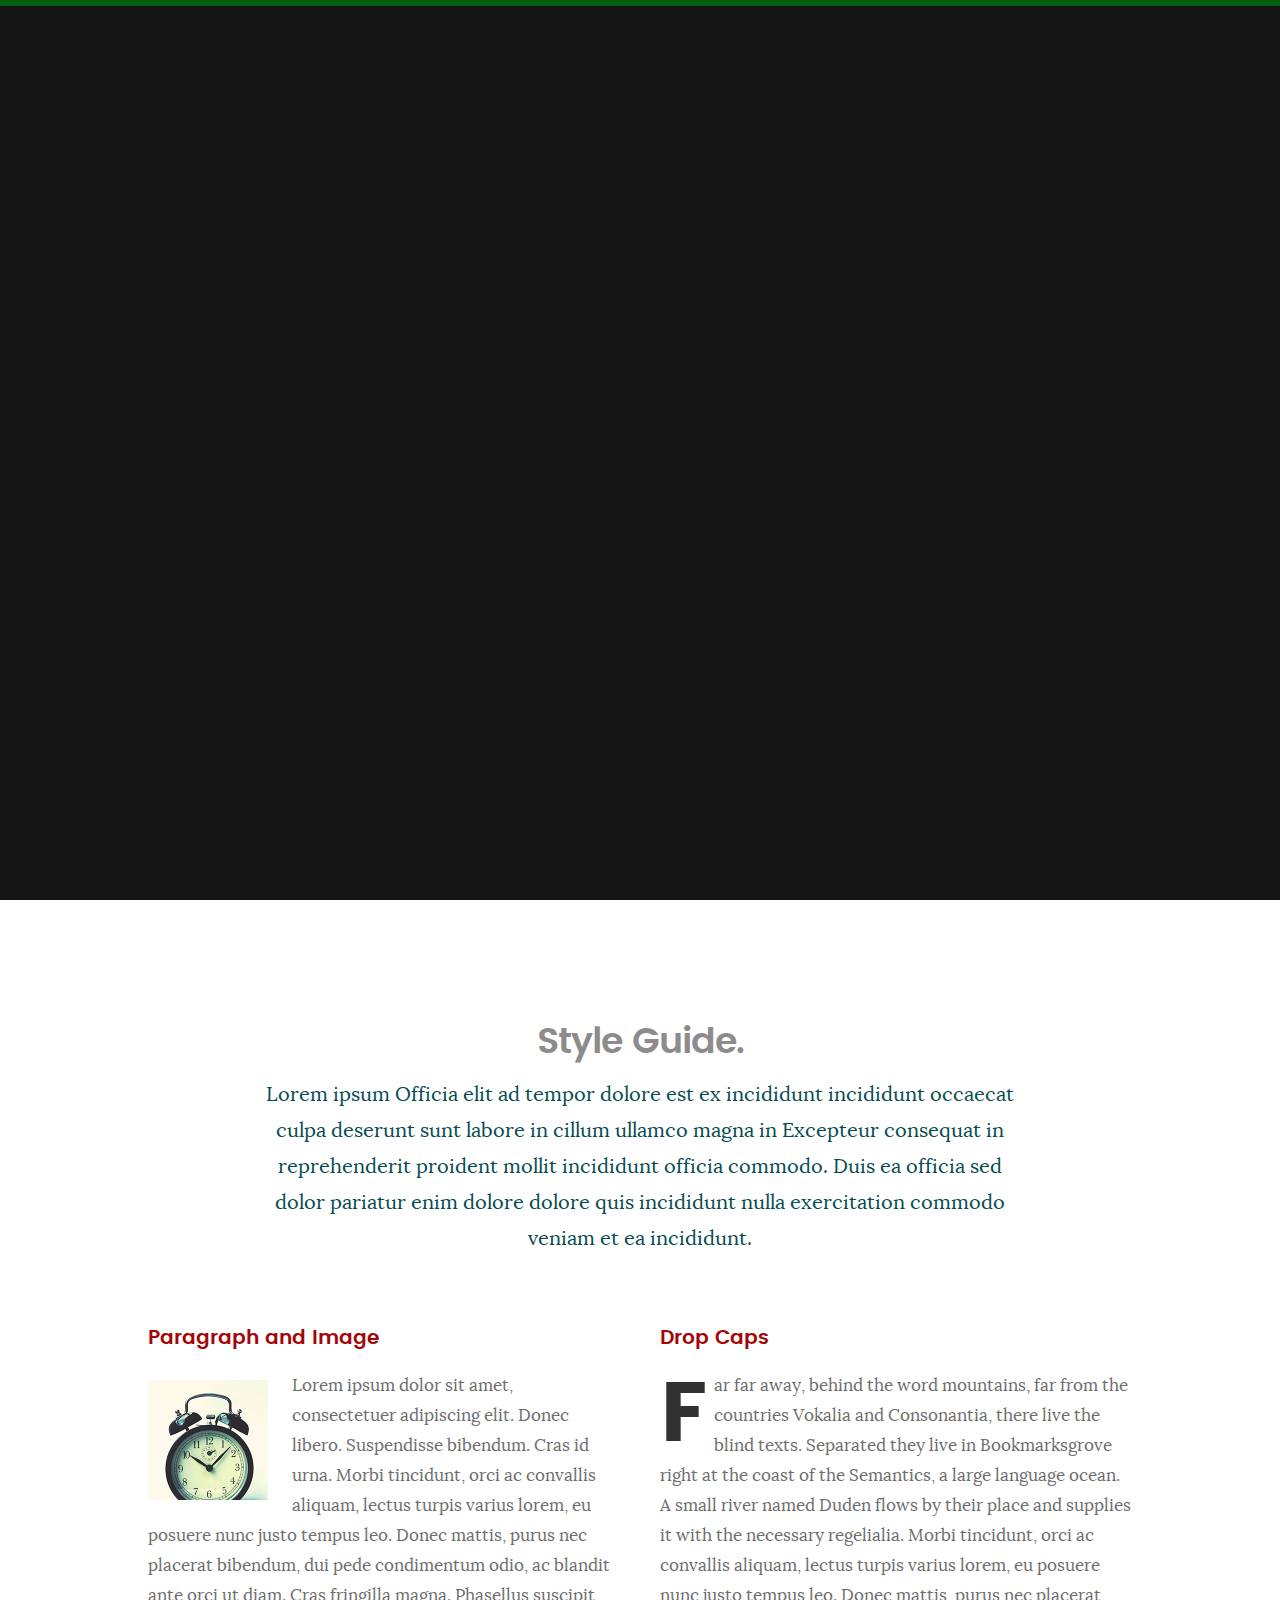
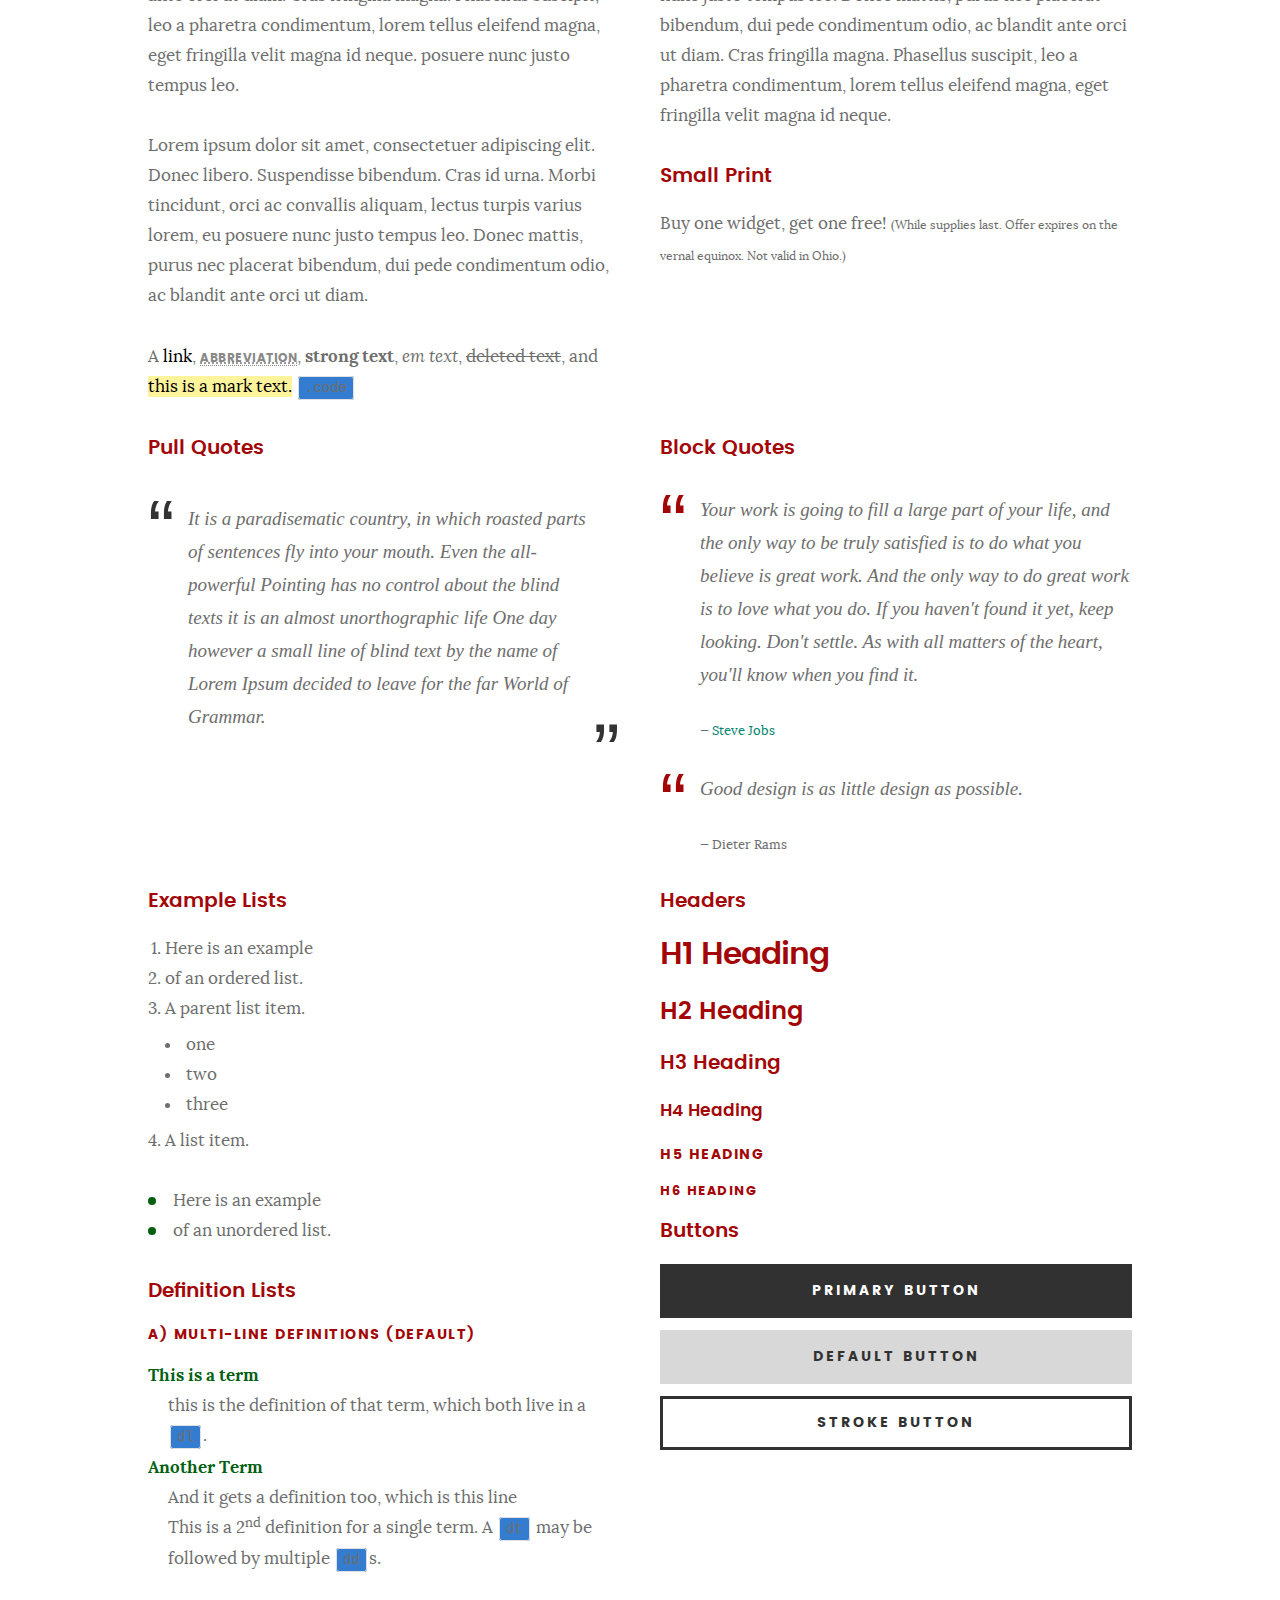
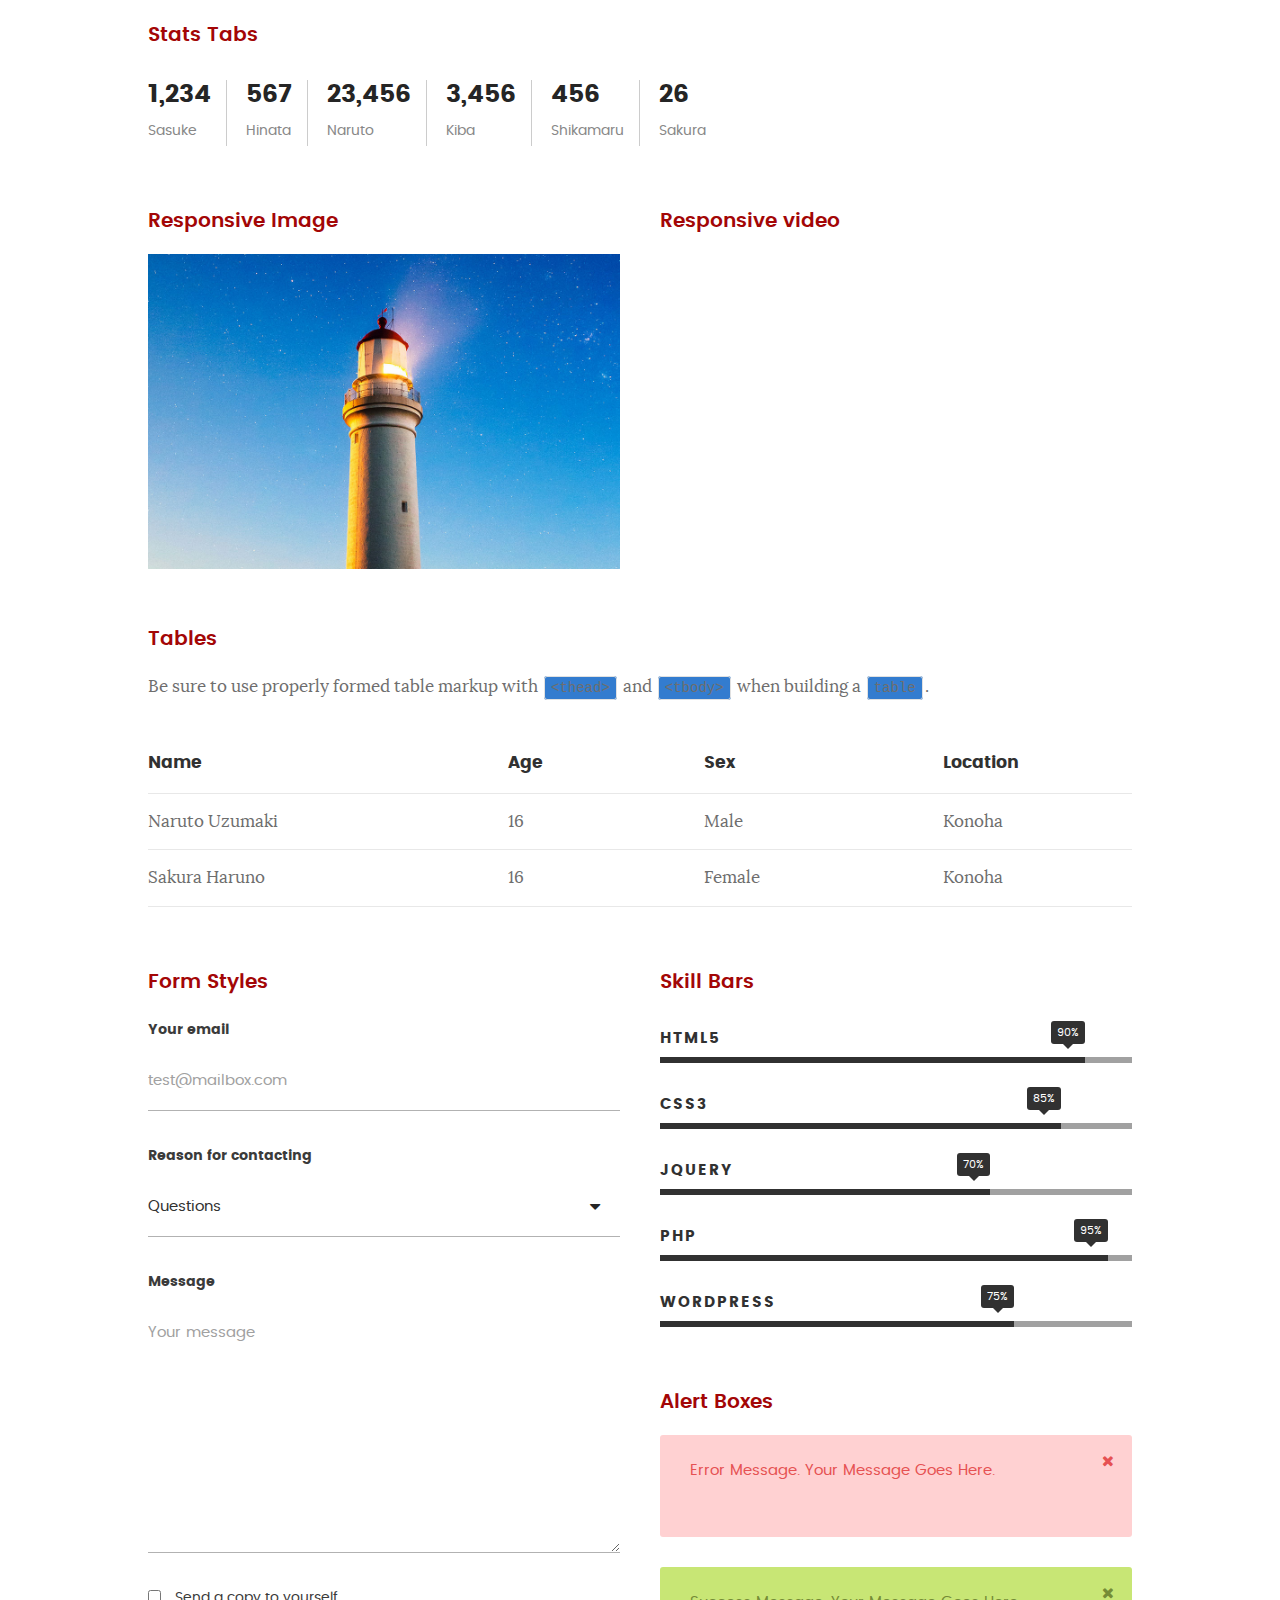
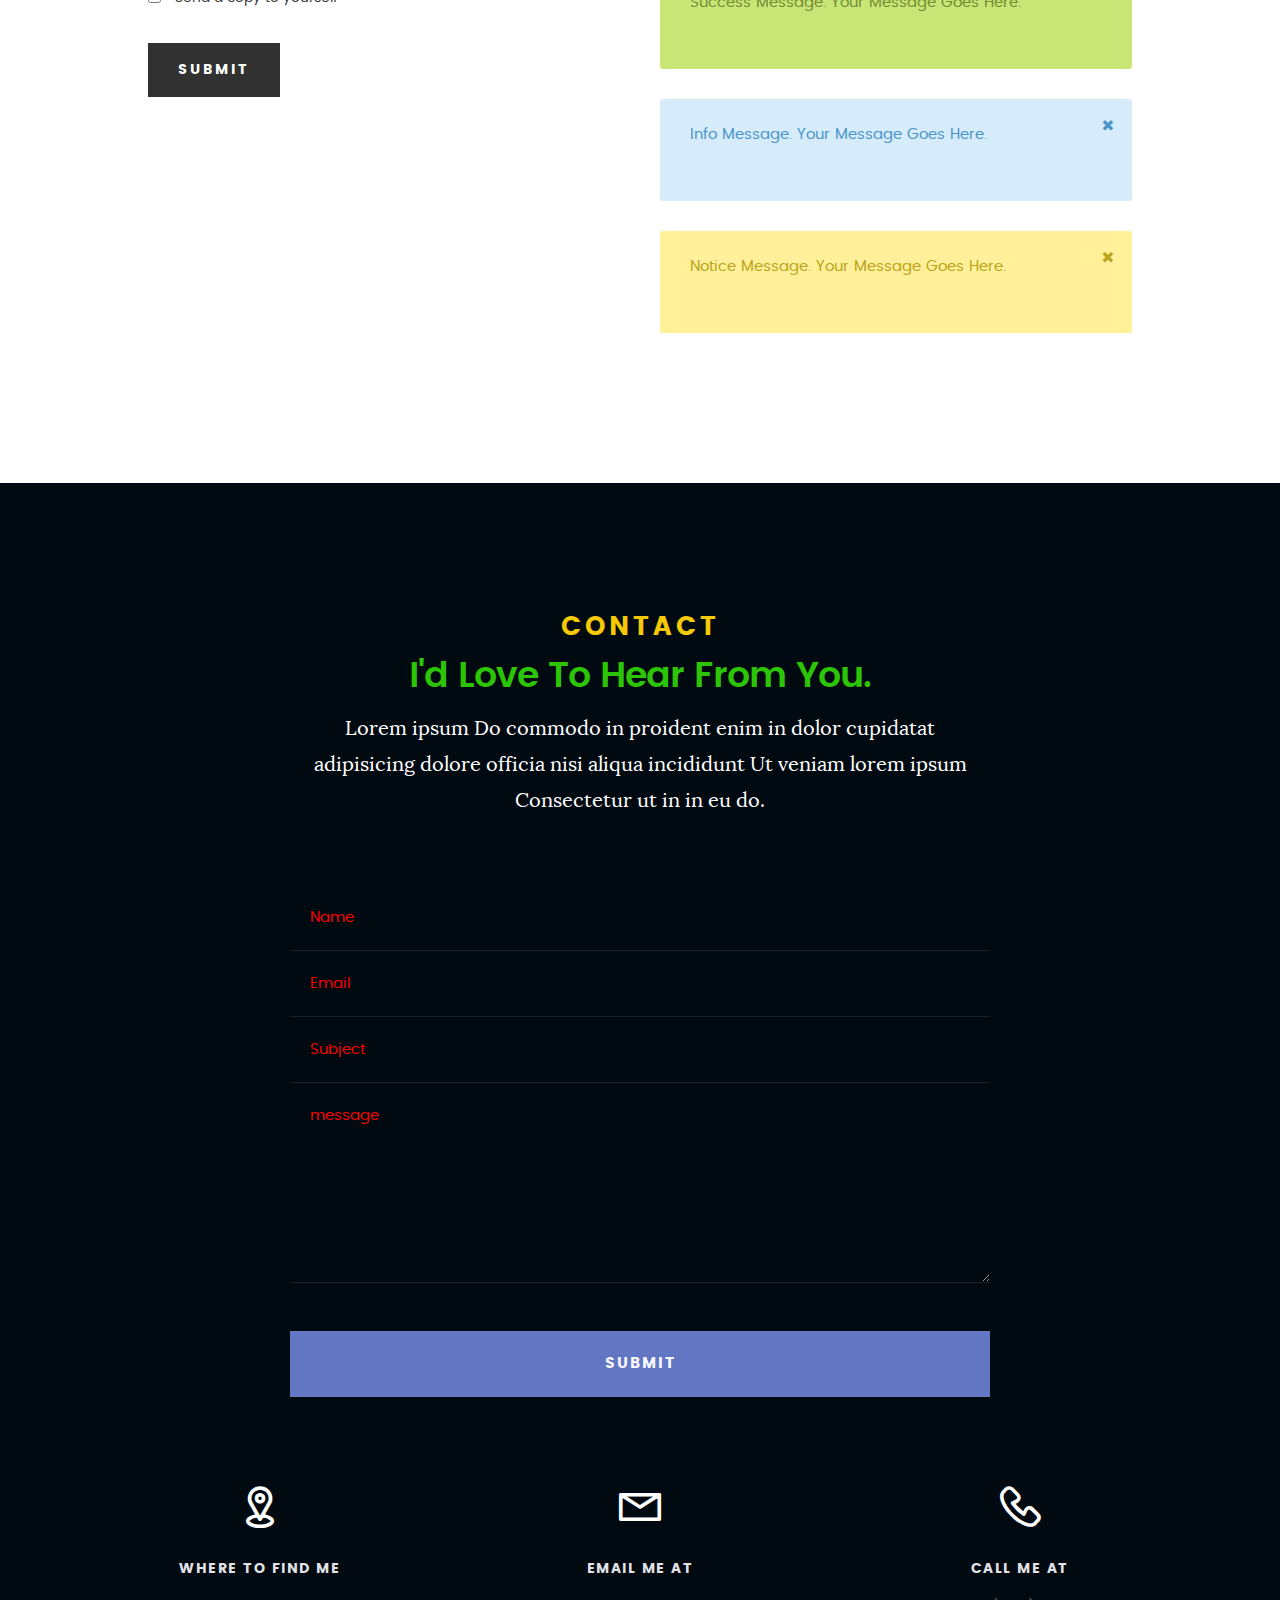
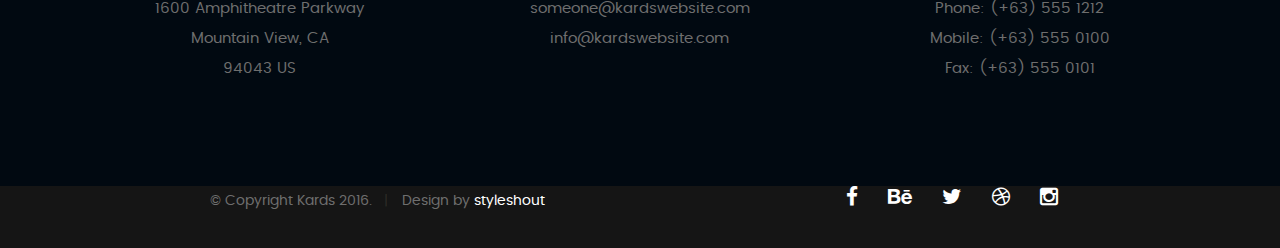
==== styles.html @ 96675cb1 "Templete commit" ====
<!DOCTYPE html>
<!--[if IE 8 ]><html class="no-js oldie ie8" lang="en"> <![endif]-->
<!--[if IE 9 ]><html class="no-js oldie ie9" lang="en"> <![endif]-->
<!--[if (gte IE 9)|!(IE)]><!--><html class="no-js" lang="en"> <!--<![endif]-->
<head>

   <!--- basic page needs
   ================================================== -->
   <meta charset="utf-8">
	<title>Style Demo - Dileep</title>
	<meta name="description" content="">  
	<meta name="author" content="">

   <!-- mobile specific metas
   ================================================== -->
	<meta name="viewport" content="width=device-width, initial-scale=1, maximum-scale=1">

 	<!-- CSS
   ================================================== -->
   <link rel="stylesheet" href="css/base.css">  
   <link rel="stylesheet" href="css/main.css">
   <link rel="stylesheet" href="css/vendor.css">

   <style type="text/css" media="screen">

   	#styles { 
   		background: white;
   		padding-top: 12rem;
   		padding-bottom: 12rem;
   	}
   	#styles .row {
   		max-width: 1024px;
     	}
     	#styles .section-intro {
   		max-width: 800px;
     	}
      	
   </style>       

   <!-- script
   ================================================== -->
	<script src="js/modernizr.js"></script>
	<script src="js/pace.min.js"></script>

   <!-- favicons
	================================================== -->
	<link rel="icon" type="image/png" href="favicon.png">

</head>

<body id="top">

	<!-- header 
   ================================================== -->
   <header>   	
   	<div class="row">

   		<div class="top-bar">
   			<a class="menu-toggle" href="#"><span>Menu</span></a>

	   		<div class="logo">
		         <a href="index.html">KARDS</a>
		      </div>		      

		   	<nav id="main-nav-wrap">
					<ul class="main-navigation">
						<li><a href="index.html#intro" title="">Home</a></li>
						<li><a href="index.html#about" title="">About</a></li>
						<li><a href="index.html#resume" title="">Resume</a></li>
						<li><a href="index.html#portfolio" title="">Portfolio</a></li>
						<li><a href="index.html#services" title="">Services</a></li>					
						<li><a class="smoothscroll"  href="#contact" title="">Contact</a></li>	
						<li><a href="styles.html" title="">Style Demo</a></li>				
					</ul>
				</nav>    		
   		</div> <!-- /top-bar --> 
   		
   	</div> <!-- /row --> 		
   </header> <!-- /header -->

	<!-- intro section
   ================================================== -->
   <section id="intro">   

   	<div class="intro-overlay"></div>	

   	<div class="intro-content">
   		<div class="row">

   			<div class="col-twelve">

	   			<h5>Hello, World.</h5>
	   			<h1>I'm Juan Dela Cruz.</h1>

	   			<p class="intro-position">
	   				<span>Front-end Developer</span>
	   				<span>UI/UX Designer</span> 
	   			</p>

	   			<a class="button stroke smoothscroll" href="#about" title="">More About Me</a>

	   		</div>  
   			
   		</div>   		 		
   	</div> <!-- /intro-content --> 

   	<ul class="intro-social">        
         <li><a href="#"><i class="fa fa-facebook"></i></a></li>
         <li><a href="#"><i class="fa fa-behance"></i></a></li>
         <li><a href="#"><i class="fa fa-twitter"></i></a></li>
         <li><a href="#"><i class="fa fa-dribbble"></i></a></li>
         <li><a href="#"><i class="fa fa-instagram"></i></a></li>
      </ul> <!-- /intro-social -->      	

   </section> <!-- /intro -->


   <!-- Style Demo
   ================================================== -->
   <section id="styles">

   	<div class="row section-intro">

   		<div class="col-twelve">

   			<h1>Style Guide.</h1>

   			<p class="lead">Lorem ipsum Officia elit ad tempor dolore est ex incididunt incididunt occaecat culpa deserunt sunt labore in cillum ullamco magna in Excepteur consequat in reprehenderit proident mollit incididunt officia commodo.
   			Duis ea officia sed dolor pariatur enim dolore dolore quis incididunt nulla exercitation commodo veniam et ea incididunt.</p>   			

   		</div>

     	</div> <!-- /row -->

     	<div class="row">

     		<div class="col-six tab-full">

		      <h3>Paragraph and Image</h3>

		      <p><a href="#"><img width="120" height="120" class="pull-left" alt="sample-image" src="images/sample-image.jpg"></a>
		  		Lorem ipsum dolor sit amet, consectetuer adipiscing elit. Donec libero. Suspendisse bibendum.
		  		Cras id urna. Morbi tincidunt, orci ac convallis aliquam, lectus turpis varius lorem, eu
		  		posuere nunc justo tempus leo. Donec mattis, purus nec placerat bibendum, dui pede condimentum
		  		odio, ac blandit ante orci ut diam. Cras fringilla magna. Phasellus suscipit, leo a pharetra
		  		condimentum, lorem tellus eleifend magna, eget fringilla velit magna id neque.
		  		posuere nunc justo tempus leo. </p>

		  		<p>
		  		Lorem ipsum dolor sit amet, consectetuer adipiscing elit. Donec libero. Suspendisse bibendum.
		  		Cras id urna. Morbi tincidunt, orci ac convallis aliquam, lectus turpis varius lorem, eu
		  		posuere nunc justo tempus leo. Donec mattis, purus nec placerat bibendum, dui pede condimentum
		  		odio, ac blandit ante orci ut diam.	
 			   </p>

            <p>A <a href="#">link</a>,
  			   <abbr title="this really isn't a very good description">abbreviation</abbr>,
  			   <strong>strong text</strong>,
            <em>em text</em>,
  			   <del>deleted text</del>, and
            <mark>this is a mark text.</mark>
            <code>.code</code>
          	</p>

         </div>

         <div class="col-six tab-full">

            <h3>Drop Caps</h3>

	         <p class="drop-cap">Far far away, behind the word mountains, far from the countries Vokalia and Consonantia,
	         there live the blind texts. Separated they live in Bookmarksgrove right at the coast of the
	         Semantics, a large language ocean. A small river named Duden flows by their place and supplies it with the necessary regelialia. Morbi tincidunt, orci ac convallis aliquam, lectus turpis varius lorem, eu	posuere nunc justo tempus leo. Donec mattis, purus nec placerat bibendum, dui pede condimentum odio, ac blandit ante orci ut diam. Cras fringilla magna. Phasellus suscipit, leo a pharetra condimentum, lorem tellus eleifend magna, eget fringilla velit magna id neque.
		  		</p>

		      <h3>Small Print</h3>

		      <p>Buy one widget, get one free!
		  		<small>(While supplies last. Offer expires on the vernal equinox. Not valid in Ohio.)</small>
		  		</p>

		   </div>	         

		</div> <!-- /row -->

		<div class="row">

		  	<div class="col-six tab-full">

		      <h3>Pull Quotes</h3>

		      <aside class="pull-quote">
				   <blockquote>
					   <p>It is a paradisematic country, in which roasted parts of
		            sentences fly into your mouth. Even the all-powerful Pointing has no control about the blind
		            texts it is an almost unorthographic life One day however a small line of blind text by the name
		            of Lorem Ipsum decided to leave for the far World of Grammar.</p>
					</blockquote>
				</aside>

		   </div>

		   <div class="col-six tab-full">

		      <h3>Block Quotes</h3>

		      <blockquote cite="http://where-i-got-my-info-from.com">
				   <p>Your work is going to fill a large part of your life, and the only way to be truly satisfied is
		         to do what you believe is great work. And the only way to do great work is to love what you do.
		         If you haven't found it yet, keep looking. Don't settle. As with all matters of the heart, you'll know when you find it.
		         </p>
		
					<cite>
					   <a href="#">Steve Jobs</a>
					</cite>
			   </blockquote>

		      <blockquote>
		         <p>Good design is as little design as possible.</p>
		         <cite>Dieter Rams</cite>
		      </blockquote>

		   </div>

		</div> <!-- /row -->

		<div class="row half-bottom">

		 	<div class="col-six tab-full">

		      <h3>Example Lists</h3>

		      <ol>
				   <li>Here is an example</li>
				   <li>of an ordered list.</li>
				   <li>A parent list item.
				   	<ul>
				   		<li>one</li>
				   		<li>two</li>
				   		<li>three</li>
				   	</ul>
				   </li>
				   <li>A list item.</li>
			   </ol>

		      <ul class="disc">
				   <li>Here is an example</li>
				   <li>of an unordered list.</li>
			   </ul>	

			   <h3>Definition Lists</h3>	            

		      <h5>a) Multi-line Definitions (default)</h5>

		      <dl>
				   <dt><strong>This is a term</strong></dt>
				      <dd>this is the definition of that term, which both live in a <code>dl</code>.</dd>
				   <dt><strong>Another Term</strong></dt>
				      <dd>And it gets a definition too, which is this line</dd>
				      <dd>This is a 2<sup>nd</sup> definition for a single term. A <code>dt</code> may be followed by multiple <code>dd</code>s.</dd>
			   </dl>

		   </div>

		   <div class="col-six tab-full">		                  

		      <h3>Headers</h3>

		      <h1>H1 Heading</h1>
		      <h2>H2 Heading</h2>
		      <h3>H3 Heading</h3>
		      <h4>H4 Heading</h4>
		      <h5>H5 Heading</h5>
		      <h6>H6 Heading</h6>

		      <h3>Buttons</h3>

		    	<p>
		     		<a class="button button-primary full-width" href="#">Primary Button</a>
		     		<a class="button full-width" href="#">Default Button</a>
		     		<a class="button stroke full-width" href="#">Stroke Button</a>
		     	</p>

		   </div>

		</div> <!-- /row -->

		<div class="row">

		   <div class="col-twelve">

		    	<h3>Stats Tabs</h3>

		      <ul class="stats-tabs">
				   <li><a href="#">1,234 <em>Sasuke</em></a></li>
				   <li><a href="#">567 <em>Hinata</em></a></li>
				   <li><a href="#">23,456 <em>Naruto</em></a></li>
				   <li><a href="#">3,456 <em>Kiba</em></a></li>
				   <li><a href="#">456 <em>Shikamaru</em></a></li>
				   <li><a href="#">26 <em>Sakura</em></a></li>
				</ul>	      		

		   </div>	      	

		</div> <!-- /row -->

		<div class="row half-bottom">

      	<div class="col-six tab-full">

      		<h3>Responsive Image</h3>

      		<p><img src="images/portfolio/modals/m-lighthouse.jpg"></p>

      	</div>

      	<div class="col-six tab-full">

      		<h3>Responsive video</h3>

      		<div class="fluid-video-wrapper">
                  <iframe src="http://player.vimeo.com/video/14592941?title=0&amp;byline=0&amp;portrait=0&amp;color=F64B39" width="500" height="281" frameborder="0" webkitallowfullscreen mozallowfullscreen allowfullscreen></iframe> 
            </div>

      	</div>
      	
      </div> <!-- /row -->

      <div class="row add-bottom">

      	<div class="col-twelve">

      		<h3>Tables</h3>
      		<p>Be sure to use properly formed table markup with <code>&lt;thead&gt;</code> and <code>&lt;tbody&gt;</code> when building a <code>table</code>.</p>

      		<div class="table-responsive">

      			<table>
					  <thead>
					    <tr>
					      <th>Name</th>
					      <th>Age</th>
					      <th>Sex</th>
					      <th>Location</th>					    
					    </tr>
					  </thead>
					  <tbody>
					    <tr>
					      <td>Naruto Uzumaki</td>
					      <td>16</td>
					      <td>Male</td>
					      <td>Konoha</td>					    
					    </tr>
					    <tr>
					      <td>Sakura Haruno</td>
					      <td>16</td>
					      <td>Female</td>
					      <td>Konoha</td>			    
					    </tr>
					  </tbody>
					</table>

      		</div>     		

      	</div>
      	
      </div> <!--row -->

      <div class="row">

		   <div class="col-six tab-full">

		      <h3>Form Styles</h3>

		         <form>
			        	<div>
			         	<label for="sampleInput">Your email</label>
			         	<input class="full-width" type="email" placeholder="test@mailbox.com" id="sampleInput">
			         </div>
			         <div>
			         	<label for="sampleRecipientInput">Reason for contacting</label>
			         	<div class="ss-custom-select">
			         		<select class="full-width" id="sampleRecipientInput">
				           		<option value="Option 1">Questions</option>
				           		<option value="Option 2">Report</option>
				           		<option value="Option 3">Others</option>
				         	</select>
			         	</div>			         	
			         </div>
			       
			       	<label for="exampleMessage">Message</label>
			       	<textarea class="full-width" placeholder="Your message" id="exampleMessage"></textarea>

			        	<label class="add-bottom">
			           	<input type="checkbox">			            
			           	<span class="label-text">Send a copy to yourself</span>
			        	</label>
			       
			        	<input class="button-primary" type="submit" value="Submit">

			      </form>	            

		      </div>

		      <div class="col-six tab-full">

		      		<h3>Skill Bars</h3>

		      		<ul class="skill-bars">
						   <li>
						   	<div class="progress percent90"><span>90%</span></div>
						   	<strong>HTML5</strong>
						   </li>
						   <li>
						   	<div class="progress percent85"><span>85%</span></div>
						   	<strong>CSS3</strong>
						   </li>
						   <li>
						   	<div class="progress percent70"><span>70%</span></div>
						   	<strong>JQuery</strong>
						   </li>
						   <li>
						   	<div class="progress percent95"><span>95%</span></div>
						   	<strong>PHP</strong>
						   </li>
						   <li>

						   	<div class="progress percent75"><span>75%</span></div>
						   	<strong>Wordpress</strong>
						   </li>
		      
						</ul> <!-- /skill-bars -->

			        
			        <h3>Alert Boxes</h3> 
			        
			        <div class="alert-box ss-error hideit">
				        <p>Error Message. Your Message Goes Here.</p>
				        <i class="fa fa-times close"></i>
			        </div><!-- /error -->
			        
			        <div class="alert-box ss-success hideit">
				        <p>Success Message. Your Message Goes Here.</p>
				        <i class="fa fa-times close"></i>
			        </div><!-- /success -->
			        
			        <div class="alert-box ss-info hideit">
				         <p>Info Message. Your Message Goes Here.</p>
				        <i class="fa fa-times close"></i>
			        </div><!-- /info -->
			        
			        <div class="alert-box ss-notice hideit">
				        <p>Notice Message. Your Message Goes Here.</p>
				        <i class="fa fa-times close"></i>
			        </div><!-- /notice -->
			        
			  </div>	         

		</div> <!-- /row -->
		   	
   </section> <!--styles -->	

	
   <!-- contact
   ================================================== -->
	<section id="contact">

		<div class="row section-intro">
   		<div class="col-twelve">

   			<h5>Contact</h5>
   			<h1>I'd Love To Hear From You.</h1>

   			<p class="lead">Lorem ipsum Do commodo in proident enim in dolor cupidatat adipisicing dolore officia nisi aliqua incididunt Ut veniam lorem ipsum Consectetur ut in in eu do.</p>

   		</div> 
   	</div> <!-- /section-intro -->

   	<div class="row contact-form">

   		<div class="col-twelve">

            <!-- form -->
            <form name="contactForm" id="contactForm" method="post" action="">
      			<fieldset>

                  <div class="form-field">
 						   <input name="contactName" type="text" id="contactName" placeholder="Name" value="" minlength="2" required="">
                  </div>
                  <div class="form-field">
	      			   <input name="contactEmail" type="email" id="contactEmail" placeholder="Email" value="" required="">
	               </div>
                  <div class="form-field">
	     				   <input name="contactSubject" type="text" id="contactSubject" placeholder="Subject" value="">
	               </div>                       
                  <div class="form-field">
	                 	<textarea name="contactMessage" id="contactMessage" placeholder="message" rows="10" cols="50" required=""></textarea>
	               </div>                      
                 <div class="form-field">
                     <button class="submitform">Submit</button>
                     <div id="submit-loader">
                        <div class="text-loader">Sending...</div>                             
       				      <div class="s-loader">
								  	<div class="bounce1"></div>
								  	<div class="bounce2"></div>
								  	<div class="bounce3"></div>
								</div>
							</div>
                  </div>

      			</fieldset>
      		</form> <!-- Form End -->

            <!-- contact-warning -->
            <div id="message-warning"></div>            
            <!-- contact-success -->
      		<div id="message-success">
               <i class="fa fa-check"></i>Your message was sent, thank you!<br>
      		</div>

         </div> <!-- /col-twelve -->
   		
   	</div> <!-- /contact-form -->

   	<div class="row contact-info">

   		<div class="col-four tab-full">

   			<div class="icon">
   				<i class="icon-pin"></i>
   			</div>

   			<h5>Where to find me</h5>

   			<p>
            1600 Amphitheatre Parkway<br>
            Mountain View, CA<br>
            94043 US
            </p>

   		</div>

   		<div class="col-four tab-full collapse">

   			<div class="icon">
   				<i class="icon-mail"></i>
   			</div>

   			<h5>Email Me At</h5>

   			<p>someone@kardswebsite.com<br>
			   	info@kardswebsite.com			     
			   </p>

   		</div>

   		<div class="col-four tab-full">

   			<div class="icon">
   				<i class="icon-phone"></i>
   			</div>

   			<h5>Call Me At</h5>

   			<p>Phone: (+63) 555 1212<br>
			   	Mobile: (+63) 555 0100<br>
			     	Fax: (+63) 555 0101
			   </p>

   		</div>
   		
   	</div> <!-- /contact-info -->
		
	</section> <!-- /contact -->


   <!-- footer
   ================================================== -->

   <footer>
     	<div class="row">

     		<div class="col-six tab-full pull-right social">

     			<ul class="footer-social">        
			      <li><a href="#"><i class="fa fa-facebook"></i></a></li>
			      <li><a href="#"><i class="fa fa-behance"></i></a></li>
			      <li><a href="#"><i class="fa fa-twitter"></i></a></li>
			      <li><a href="#"><i class="fa fa-dribbble"></i></a></li>
			      <li><a href="#"><i class="fa fa-instagram"></i></a></li>
			   </ul> 
	      		
	      </div>

      	<div class="col-six tab-full">
	      	<div class="copyright">
		        	<span>© Copyright Kards 2016.</span> 
		        	<span>Design by <a href="http://www.styleshout.com/">styleshout</a></span>	         	
		         </div>		                  
	      	</div>

	      	<div id="go-top">
		         <a class="smoothscroll" title="Back to Top" href="#top"><i class="fa fa-long-arrow-up"></i></a>
		      </div>

      	</div> <!-- /row -->     	
   </footer>    

   <div id="preloader"> 
    	<div id="loader"></div>
   </div> 

   <!-- Java Script
   ================================================== --> 
   <script src="js/jquery-2.1.3.min.js"></script>
   <script src="js/plugins.js"></script>
   <script src="js/main.js"></script>

</body>

</html>
---- css/base.css ----
/**
 * =================================================================== 
 *
 *  Kards v1.0 Base Stylesheet
 *  url: styleshout.com
 *  03-01-2016
 *  ------------------------------------------------------------------
 *  TOC:
 *  01. reset
 *  02. basic/base setup styles
 *  03. grid
 *  04. MISC
 *
 * =================================================================== 
 */

/** 
 * ===================================================================
 * 01. reset - normalize.css v3.0.2 | MIT License | git.io/normalize
 *
 * ------------------------------------------------------------------- 
 */
html {
	font-family: sans-serif;
	-ms-text-size-adjust: 100%;
	-webkit-text-size-adjust: 100%;
}

body {
	margin: 0;
}

article,
aside,
details,
figcaption,
figure,
footer,
header,
hgroup,
main,
menu,
nav,
section,
summary {
	display: block;
}

audio,
canvas,
progress,
video {
	display: inline-block;
	vertical-align: baseline;
}

audio:not([controls]) {
	display: none;
	height: 0;
}

[hidden],
template {
	display: none;
}

a {
	background: transparent;
}

a:active,
a:hover {
	outline: 0;
}

abbr[title] {
	border-bottom: 1px dotted;
}

b,
strong {
	font-weight: bold;
}

dfn {
	font-style: italic;
}

h1 {
	font-size: 2em;
	margin: 0.67em 0;
}

mark {
	background: #ff0;
	color: #000;
}

small {
	font-size: 80%;
}

sub,
sup {
	font-size: 75%;
	line-height: 0;
	position: relative;
	vertical-align: baseline;
}

sup {
	top: -0.5em;
}

sub {
	bottom: -0.25em;
}

img {
	border: 0;
}

svg:not(:root) {
	overflow: hidden;
}

figure {
	margin: 1em 40px;
}

hr {
	-moz-box-sizing: content-box;
	box-sizing: content-box;
	height: 0;
}

pre {
	overflow: auto;
}

code,
kbd,
pre,
samp {
	font-family: monospace, monospace;
	font-size: 1em;
}

button,
input,
optgroup,
select,
textarea {
	color: inherit;
	font: inherit;
	margin: 0;
}

button {
	overflow: visible;
}

button,
select {
	text-transform: none;
}

button,
html input[type="button"],
input[type="reset"],
input[type="submit"] {
	-webkit-appearance: button;
	cursor: pointer;
}

button[disabled],
html input[disabled] {
	cursor: default;
}

button::-moz-focus-inner,
input::-moz-focus-inner {
	border: 0;
	padding: 0;
}

input {
	line-height: normal;
}

input[type="checkbox"],
input[type="radio"] {
	box-sizing: border-box;
	padding: 0;
}

input[type="number"]::-webkit-inner-spin-button,
input[type="number"]::-webkit-outer-spin-button {
	height: auto;
}

input[type="search"] {
	-webkit-appearance: textfield;
	-moz-box-sizing: content-box;
	-webkit-box-sizing: content-box;
	box-sizing: content-box;
}

input[type="search"]::-webkit-search-cancel-button,
input[type="search"]::-webkit-search-decoration {
	-webkit-appearance: none;
}

fieldset {
	border: 1px solid #c0c0c0;
	margin: 0 2px;
	padding: 0.35em 0.625em 0.75em;
}

legend {
	border: 0;
	padding: 0;
}

textarea {
	overflow: auto;
}

optgroup {
	font-weight: bold;
}

table {
	border-collapse: collapse;
	border-spacing: 0;
}

td,
th {
	padding: 0;
}

/** 
 * ===================================================================
 * 02. basic/base setup styles - (_basic.scss)
 *
 * ------------------------------------------------------------------- 
 */
html {
	font-size: 62.5%;
	box-sizing: border-box;
}

*,
*::before,
*::after {
	box-sizing: inherit;
}

body {
	font-weight: normal;
	line-height: 1;
	text-rendering: optimizeLegibility;
	word-wrap: break-word;
	-webkit-overflow-scrolling: touch;
	-webkit-text-size-adjust: none;
}

body,
input,
button {
	-moz-osx-font-smoothing: grayscale;
	-webkit-font-smoothing: antialiased;
}

/**
 * Media - (_basic.scss)
 * ------------------------------------------------------------------- 
 */
img,
video {
	max-width: 100%;
	height: auto;
}

/**
 * Typography resets - (_basic.scss)
 * ------------------------------------------------------------------- 
 */
div,
dl,
dt,
dd,
ul,
ol,
li,
h1,
h2,
h3,
h4,
h5,
h6,
pre,
form,
p,
blockquote,
th,
td {
	margin: 0;
	padding: 0;
}

h1,
h2,
h3,
h4,
h5,
h6 {
	-webkit-font-variant-ligatures: common-ligatures;
	-moz-font-variant-ligatures: common-ligatures;
	font-variant-ligatures: common-ligatures;
	text-rendering: optimizeLegibility;
}

em,
i {
	font-style: italic;
	line-height: inherit;
}

strong,
b {
	font-weight: bold;
	line-height: inherit;
}

small {
	font-size: 60%;
	line-height: inherit;
}

ol,
ul {
	list-style: none;
}

li {
	display: block;
}

/**
 * links - (_basic.scss)
 * ------------------------------------------------------------------- 
 */
a {
	text-decoration: none;
	line-height: inherit;
}

a img {
	border: none;
}

/**
 * inputs - (_basic.scss)
 * ------------------------------------------------------------------- 
 */
fieldset {
	margin: 0;
	padding: 0;
}

input[type="email"],
input[type="number"],
input[type="search"],
input[type="text"],
input[type="tel"],
input[type="url"],
input[type="password"],
textarea {
	-webkit-appearance: none;
	-moz-appearance: none;
	-ms-appearance: none;
	-o-appearance: none;
	appearance: none;
}

/** 
 * ===================================================================
 * 03. grid - (_grid.scss)
 *
 * ------------------------------------------------------------------- 
 */
.row {
	width: 94%;
	max-width: 1140px;
	margin: 0 auto;
}

.row:before,
.row:after {
	content: "";
	display: table;
}

.row:after {
	clear: both;
}

.row .row {
	width: auto;
	max-width: none;
	margin-left: -20px;
	margin-right: -20px;
}

[class*="col-"],
.bgrid {
	float: left;
}

[class*="col-"] + [class*="col-"].end {
	float: right;
}

[class*="col-"] {
	padding: 0 20px;
}

.col-one {
	width: 8.33333%;
}

.col-two,
.col-1-6 {
	width: 16.66667%;
}

.col-three,
.col-1-4 {
	width: 25%;
}

.col-four,
.col-1-3 {
	width: 33.33333%;
}

.col-five {
	width: 41.66667%;
}

.col-six,
.col-1-2 {
	width: 50%;
}

.col-seven {
	width: 58.33333%;
}

.col-eight,
.col-2-3 {
	width: 66.66667%;
}

.col-nine,
.col-3-4 {
	width: 75%;
}

.col-ten,
.col-5-6 {
	width: 83.33333%;
}

.col-eleven {
	width: 91.66667%;
}

.col-twelve,
.col-full {
	width: 100%;
}

/**
 * small screens - (_grid.scss)
 * --------------------------------------------------------------- 
 */
@media screen and (max-width:1024px) {
	.row .row {
		margin-left: -18px;
		margin-right: -18px;
	}

	[class*="col-"] {
		padding: 0 18px;
	}

}

/**
 * tablets - (_grid.scss)
 * --------------------------------------------------------------- 
 */
@media screen and (max-width:768px) {
	.row {
		width: auto;
		padding-left: 30px;
		padding-right: 30px;
	}

	.row .row {
		padding-left: 0;
		padding-right: 0;
		margin-left: -15px;
		margin-right: -15px;
	}

	[class*="col-"] {
		padding: 0 15px;
	}

	.tab-1-4 {
		width: 25%;
	}

	.tab-1-3 {
		width: 33.33333%;
	}

	.tab-1-2 {
		width: 50%;
	}

	.tab-2-3 {
		width: 66.66667%;
	}

	.tab-3-4 {
		width: 75%;
	}

	.tab-full {
		width: 100%;
	}

}

/**
 * large mobile devices - (_grid.scss)
 * --------------------------------------------------------------- 
 */
@media screen and (max-width:600px) {
	.row {
		padding-left: 25px;
		padding-right: 25px;
	}

	.row .row {
		margin-left: -10px;
		margin-right: -10px;
	}

	[class*="col-"] {
		padding: 0 10px;
	}

	.mob-1-4 {
		width: 25%;
	}

	.mob-1-2 {
		width: 50%;
	}

	.mob-3-4 {
		width: 75%;
	}

	.mob-full {
		width: 100%;
	}

}

/**
 * small mobile devices - (_grid.scss)
 * --------------------------------------------------------------- 
 */
@media screen and (max-width:400px) {
	.row .row {
		padding-left: 0;
		padding-right: 0;
		margin-left: 0;
		margin-right: 0;
	}

	[class*="col-"] {
		width: 100% !important;
		float: none !important;
		clear: both !important;
		margin-left: 0;
		margin-right: 0;
		padding: 0;
	}

	[class*="col-"] + [class*="col-"].end {
		float: none;
	}

}

/** 
 * ===================================================================
 * block grids - (_grid.scss)
 *
 * ------------------------------------------------------------------- 
 */
[class*="block-"]:before,
[class*="block-"]:after {
	content: "";
	display: table;
}

[class*="block-"]:after {
	clear: both;
}

.block-1-6 .bgrid {
	width: 16.66667%;
}

.block-1-4 .bgrid {
	width: 25%;
}

.block-1-3 .bgrid {
	width: 33.33333%;
}

.block-1-2 .bgrid {
	width: 50%;
}

/**
 * Clearing for block grid columns. Allow columns with 
 * different heights to align properly.
 */
.block-1-6 .bgrid:nth-child(6n+1),
.block-1-4 .bgrid:nth-child(4n+1),
.block-1-3 .bgrid:nth-child(3n+1),
.block-1-2 .bgrid:nth-child(2n+1) {
	clear: both;
}

/**
 * small screens - (_grid.scss)
 * --------------------------------------------------------------- 
 */
@media screen and (max-width:1024px) {
	.block-s-1-6 .bgrid {
		width: 16.66667%;
	}

	.block-s-1-4 .bgrid {
		width: 25%;
	}

	.block-s-1-3 .bgrid {
		width: 33.33333%;
	}

	.block-s-1-2 .bgrid {
		width: 50%;
	}

	.block-s-full .bgrid {
		width: 100%;
		clear: both;
	}

	[class*="block-s-"] .bgrid:nth-child(n) {
		clear: none;
	}

	.block-s-1-6 .bgrid:nth-child(6n+1),
	.block-s-1-4 .bgrid:nth-child(4n+1),
	.block-s-1-3 .bgrid:nth-child(3n+1),
	.block-s-1-2 .bgrid:nth-child(2n+1) {
		clear: both;
	}

}

/**
 * tablets - (_grid.scss)
 * --------------------------------------------------------------- 
 */
@media screen and (max-width:768px) {
	.block-tab-1-6 .bgrid {
		width: 16.66667%;
	}

	.block-tab-1-4 .bgrid {
		width: 25%;
	}

	.block-tab-1-3 .bgrid {
		width: 33.33333%;
	}

	.block-tab-1-2 .bgrid {
		width: 50%;
	}

	.block-tab-full .bgrid {
		width: 100%;
		clear: both;
	}

	[class*="block-tab-"] .bgrid:nth-child(n) {
		clear: none;
	}

	.block-tab-1-6 .bgrid:nth-child(6n+1),
	.block-tab-1-4 .bgrid:nth-child(4n+1),
	.block-tab-1-3 .bgrid:nth-child(3n+1),
	.block-tab-1-2 .bgrid:nth-child(2n+1) {
		clear: both;
	}

}

/**
 * large mobile devices - (_grid.scss)
 * --------------------------------------------------------------- 
 */
@media screen and (max-width:600px) {
	.block-mob-1-6 .bgrid {
		width: 16.66667%;
	}

	.block-mob-1-4 .bgrid {
		width: 25%;
	}

	.block-mob-1-3 .bgrid {
		width: 33.33333%;
	}

	.block-mob-1-2 .bgrid {
		width: 50%;
	}

	.block-mob-full .bgrid {
		width: 100%;
		clear: both;
	}

	[class*="block-mob-"] .bgrid:nth-child(n) {
		clear: none;
	}

	.block-mob-1-6 .bgrid:nth-child(6n+1),
	.block-mob-1-4 .bgrid:nth-child(4n+1),
	.block-mob-1-3 .bgrid:nth-child(3n+1),
	.block-mob-1-2 .bgrid:nth-child(2n+1) {
		clear: both;
	}

}

/**
 * stack on small mobile devices - (_grid.scss)
 * --------------------------------------------------------------- 
 */
@media screen and (max-width:400px) {
	.stack .bgrid {
		width: 100% !important;
		float: none !important;
		clear: both !important;
		margin-left: 0;
		margin-right: 0;
	}

}

/** 
 * ===================================================================
 * 04. MISC  - (_grid.scss)
 *
 * ------------------------------------------------------------------- 
 */

/**
 * Clearing - (http://nicolasgallagher.com/micro-clearfix-hack/
 */
.group:before,
.group:after {
	content: "";
	display: table;
}

.group:after {
	clear: both;
}

/**
 * Misc Helper Styles 
 */
.hide {
	display: none;
}

.invisible {
	visibility: hidden;
}

.antialiased {
	-webkit-font-smoothing: antialiased;
	-moz-osx-font-smoothing: grayscale;
}

.remove-bottom {
	margin-bottom: 0;
}

.half-bottom {
	margin-bottom: 1.5rem !important;
}

.add-bottom {
	margin-bottom: 3rem !important;
}

.no-border {
	border: none;
}

.full-width {
	width: 100%;
}

.text-center {
	text-align: center;
}

.text-left {
	text-align: left;
}

.text-right {
	text-align: right;
}

.pull-left {
	float: left;
}

.pull-right {
	float: right;
}

.align-center {
	margin-left: auto;
	margin-right: auto;
	text-align: center;
}

/*# sourceMappingURL=base.css.map */
---- css/main.css ----
/**
 * =================================================================== 
 *
 *  Kards v1.0 Main Stylesheet
 *  url: styleshout.com
 *  03-01-2016
 *  ------------------------------------------------------------------
 *  TOC:
 *  01. webfonts and iconfonts
 *  02. base style overrides
 *  03. typography & general theme styles
 *  04. preloader
 *  05. forms
 *  06. buttons 
 *  07. other components
 *  08. common styles
 *  09. header styles
 *  10. intro
 *  11. about
 *  12. resume
 *  13. portfolio
 *  14. call-to-action section
 *  15. services
 *  16. stats
 *  17. contact
 *  18. footer
 *
 * =================================================================== 
 */


/** 
 * ===================================================================
 * 01. webfonts and iconfonts - (_document-setup.scss)
 *
 * ------------------------------------------------------------------- 
 */
@import url("fonts.css");
@import url("font-awesome/css/font-awesome.min.css");
@import url("micons/micons.css");


/** 
 * ===================================================================
 * 02. base style overrides - (_document-setup.scss)
 *
 * ------------------------------------------------------------------- 
 */
html {
	font-size: 10px;
}

@media only screen and (max-width:1024px) {
	html {
		font-size: 9.411764705882353px;
	}
}
@media only screen and (max-width:768px) {
	html {
		font-size: 10px;
	}
}
@media only screen and (max-width:400px) {
	html {
		font-size: 9.411764705882353px;
	}
}

html, body {
	height: 100%;
}
body {
	background: #151515;
	font-family: "lora-regular", serif;
	font-size: 1.7rem;
	line-height: 3rem;
	color: #6e6e6e;
}

/**
 * links - (_document-setup.scss)
 * -------------------------------------------------------------------
 */
a, a:visited {
	color: #000000;
	-moz-transition: all 0.3s ease-in-out;
	-o-transition: all 0.3s ease-in-out;
	-webkit-transition: all 0.3s ease-in-out;
	-ms-transition: all 0.3s ease-in-out;
	transition: all 0.3s ease-in-out;
}
a:hover, a:focus, a:active {
	color: #0727da;
	outline: 0;
}

/** 
 * ===================================================================
 * 03. typography & general theme styles - (_document-setup.scss)
 *
 * ------------------------------------------------------------------- 
 */
h1, h2, h3, h4, h5, h6, .h01, .h02, .h03, .h04, .h05, .h06 {
	font-family: "poppins-semibold", sans-serif;
	color: #a30606;
	font-style: normal;
	text-rendering: optimizeLegibility;
	margin-bottom: 2.1rem;
}
h3, .h03, h4, .h04 {
	margin-bottom: 1.8rem;
}
h5, .h05, h6, .h06 {
	font-family: "poppins-bold";
	margin-bottom: 1.2rem;
}
h1, .h01 {
	font-size: 3.1rem;
	line-height: 1.355;
	letter-spacing: -.1rem;
}
@media only screen and (max-width:600px) {
	h1, .h01 {
		font-size: 2.6rem;
		letter-spacing: -.07rem;
	}
}
h2, .h02 {
	font-size: 2.4rem;
	line-height: 1.25;
}
h3, .h03 {
	font-size: 2rem;
	line-height: 1.5;
}
h4, .h04 {
	font-size: 1.7rem;
	line-height: 1.765;
}
h5, .h05 {
	font-size: 1.4rem;
	line-height: 1.714;
	text-transform: uppercase;
	letter-spacing: .15rem;
}
h6, .h06 {
	font-size: 1.3rem;
	line-height: 1.846;
	text-transform: uppercase;
	letter-spacing: .15rem;
}
p img {
	margin: 0;
}
p.lead {
	font-family: "lora-regular", serif;
	font-size: 2rem;
	line-height: 1.8;
	color: #074d52;
}
@media only screen and (max-width:768px) {
	p.lead {
		font-size: 1.7rem;
	}
}
em, i, strong, b {
	font-size: 1.7rem;
	line-height: 3rem;
	font-style: normal;
	font-weight: normal;
}
em, i {
	font-family: "lora-italic", serif;
}
strong, b {
	font-family: "lora-bold", serif;
}
small {
	font-size: 1.2rem;
	line-height: inherit;
}
blockquote {
	margin: 3rem 0;
	padding-left: 4rem;
	position: relative;
}
blockquote:before {
	content: "\201C";
	font-size: 8rem;
	line-height: 0px;
	margin: 0;
	color: #a30606;
	font-family: arial, sans-serif;
	position: absolute;
	top: 3rem;
	left: 0;
}
blockquote p {
	font-family: georgia, serif;
	font-style: italic;
	padding: 0;
	font-size: 1.9rem;
	line-height: 1.737;
}
blockquote cite {
	display: block;
	font-size: 1.3rem;
	font-style: normal;
	line-height: 1.616;
}
blockquote cite:before {
	content: "\2014 \0020";
}
blockquote cite a, blockquote cite a:visited {
	color: #05856f;
	border: none;
}
abbr {
	font-family: "poppins-bold", serif;
	font-variant: small-caps;
	text-transform: lowercase;
	letter-spacing: .05rem;
	color: #888888;
}
var, kbd, samp, code, pre {
	font-family: Consolas, "Andale Mono", Courier, "Courier New", monospace;
}
pre {
	padding: 2.4rem 3rem 3rem;
	background: #ecadad;
}
code {
	font-size: 1.4rem;
	margin: 0 .2rem;
	padding: .3rem .6rem;
	white-space: nowrap;
	background: #337ccf;
	border: 1px solid #E1E1E1;
	border-radius: 3px;
}
pre > code {
	display: block;
	white-space: pre;
	line-height: 2;
	padding: 0;
	margin: 0;
}
pre.prettyprint > code {
	border: none;
}
del {
	text-decoration: line-through;
}
abbr[title], dfn[title] {
	border-bottom: 1px dotted;
	cursor: help;
}
mark {
	background: #FFF49B;
	color: #000;
}
hr {
	border: solid #d2d2d2;
	border-width: 1px 0 0;
	clear: both;
	margin: 2.4rem 0 1.5rem;
	height: 0;
}

/**
 * Lists - (_document-setup.scss)  
 * -------------------------------------------------------------------
 */
ol {
	list-style: decimal;
}
ul {
	list-style: disc;
}
li {
	display: list-item;
}
ol, ul {
	margin-left: 1.7rem;
}
ul li {
	padding-left: .4rem;
}
ul ul, ul ol, ol ol, ol ul {
	margin: .6rem 0 .6rem 1.7rem;
}
ul.disc li {
	display: list-item;
	list-style: none;
	padding: 0 0 0 .8rem;
	position: relative;
}
ul.disc li::before {
	content: "";
	display: inline-block;
	width: 8px;
	height: 8px;
	border-radius: 50%;
	background: #035f12;
	position: absolute;
	left: -17px;
	top: 11px;
	vertical-align: middle;
}
dt {
	margin: 0;
	color: #035f12;
}
dd {
	margin: 0 0 0 2rem;
}

/**
 * tables - (_document-setup.scss)  
 * -------------------------------------------------------------------
 */
table {
	border-width: 0;
	width: 100%;
	max-width: 100%;
	font-family: "lora-regular", sans-serif;
}
th, td {
	padding: 1.5rem 3rem;
	text-align: left;
	border-bottom: 1px solid #E8E8E8;
}
th {
	color: #313131;
	font-family: "poppins-bold", sans-serif;
}
td {
	line-height: 1.5;
}
th:first-child, td:first-child {
	padding-left: 0;
}
th:last-child, td:last-child {
	padding-right: 0;
}
.table-responsive {
	overflow-x: auto;
	-webkit-overflow-scrolling: touch;
}

/**
 * Spacing - (_document-setup.scss)  
 * -------------------------------------------------------------------
 */
button, .button {
	margin-bottom: 1.2;
}
fieldset {
	margin-bottom: 1.5rem;
}
input,
textarea,
select,
pre,
blockquote,
figure,
table,
p,
ul,
ol,
dl,
form,
.fluid-video-wrapper,
.ss-custom-select {
	margin-bottom: 3rem;
}

/**
 * floated image - (_document-setup.scss)  
 * -------------------------------------------------------------------
 */
img.pull-right {
	margin: .9rem 0 0 2.4rem;
}
img.pull-left {
	margin: .9rem 2.4rem 0 0;
}

/**
 * block grid paddings - (_document-setup.scss) 
 * -------------------------------------------------------------------
 */
.bgrid {
	padding: 0 20px;
}
@media only screen and (max-width:1024px) {
	.bgrid {
		padding: 0 18px;
	}
}
@media only screen and (max-width:768px) {
	.bgrid {
		padding: 0 15px;
	}
}
@media only screen and (max-width:600px) {
	.bgrid {
		padding: 0 10px;
	}
}
@media only screen and (max-width:400px) {
	.bgrid {
		padding: 0;
	}
}

/**
 * pace.js styles - minimal  - (_document-setup.scss)
 * -------------------------------------------------------------------
 */
.pace {
	-webkit-pointer-events: none;
	pointer-events: none;
	-webkit-user-select: none;
	-moz-user-select: none;
	user-select: none;
}
.pace-inactive {
	display: none;
}
.pace .pace-progress {
	background: #035f12;
	position: fixed;
	z-index: 900;
	top: 0;
	right: 100%;
	width: 100%;
	height: 6px;
}

/** 
 * ===================================================================
 * 04. preloader - (_preloader-1.scss)
 *
 * ------------------------------------------------------------------- 
 */
#preloader {
	position: fixed;
	top: 0;
	left: 0;
	right: 0;
	bottom: 0;
	background: #151515;
	z-index: 800;
	height: 100%;
	width: 100%;
}
.no-js #preloader, .oldie #preloader {
	display: none;
}
#loader {
	position: absolute;
	left: 50%;
	top: 50%;
	width: 60px;
	height: 60px;
	margin: -30px 0 0 -30px;
	padding: 0;
}
#loader:before {
	content: "";
	border-top: 11px solid #f58e08;
	border-right: 11px solid #f58e08;
	border-bottom: 11px solid #f58e08;
	border-left: 11px solid #f58e08;
	-webkit-animation: load 1.1s infinite linear;
	animation: load 1.1s infinite linear;
	display: block;
	background-color: transparent;
	background: url("../images/logo.png") no-repeat center;
	border-radius: 10%;
	width: 350px;
	height: 100px;
}
@-webkit-keyframes load {
	0% {
		-webkit-transform: rotate(0deg);
		transform: rotate(0deg);
	}
	100% {
		-webkit-transform: rotate(360deg);
		transform: rotate(360deg);
	}
}
@keyframes load {
	0% {
		-webkit-transform: rotate(0deg);
		transform: rotate(0deg);
	}
	100% {
		-webkit-transform: rotate(360deg);
		transform: rotate(360deg);
	}
}

/** 
 * ===================================================================
 * 05. forms - (_forms.scss)
 *
 * ------------------------------------------------------------------- 
 */
fieldset {
	border: none;
}
input[type="email"],
input[type="number"],
input[type="search"],
input[type="text"],
input[type="tel"],
input[type="url"],
input[type="password"],
textarea,
select {
	display: block;
	height: 6rem;
	padding: 1.5rem 0;
	border: 0;
	outline: none;
	vertical-align: middle;
	color: #313131;
	font-family: "poppins-regular", sans-serif;
	font-size: 1.5rem;
	line-height: 3rem;
	max-width: 100%;
	background: transparent;
	border-bottom: 1px solid rgba(0, 0, 0, 0.3);
	-moz-transition: all 0.3s ease-in-out;
	-o-transition: all 0.3s ease-in-out;
	-webkit-transition: all 0.3s ease-in-out;
	-ms-transition: all 0.3s ease-in-out;
	transition: all 0.3s ease-in-out;
}
.ss-custom-select {
	position: relative;
	padding: 0;
}
.ss-custom-select select {
	-webkit-appearance: none;
	-moz-appearance: none;
	-ms-appearance: none;
	-o-appearance: none;
	appearance: none;
	text-indent: 0.01px;
	text-overflow: '';
	margin: 0;
	line-height: 3rem;
	vertical-align: middle;
}
.ss-custom-select select option {
	padding-left: 2rem;
	padding-right: 2rem;
}
.ss-custom-select select::-ms-expand {
	display: none;
}
.ss-custom-select::after {
	content: '\f0d7';
	font-family: 'FontAwesome';
	position: absolute;
	top: 50%;
	right: 1.5rem;
	margin-top: -10px;
	bottom: auto;
	width: 20px;
	height: 20px;
	line-height: 20px;
	font-size: 18px;
	text-align: center;
	pointer-events: none;
	color: #252525;
}

/* IE9 and below */
.oldie .ss-custom-select::after {
	display: none;
}
textarea {
	min-height: 25rem;
}
input[type="email"]:focus,
input[type="number"]:focus,
input[type="search"]:focus,
input[type="text"]:focus,
input[type="tel"]:focus,
input[type="url"]:focus,
input[type="password"]:focus,
textarea:focus,
select:focus {
	color: #005fcc;
	border-bottom: 1px solid #035f12;
}
label, legend {
	font-family: "poppins-bold", sans-serif;
	font-size: 1.4rem;
	margin-bottom: .6rem;
	color: #3b3b3b;
	display: block;
}
input[type="checkbox"], input[type="radio"] {
	display: inline;
}
label > .label-text {
	display: inline-block;
	margin-left: 1rem;
	font-family: "poppins-regular", sans-serif;
	line-height: inherit;
}
label > input[type="checkbox"], label > input[type="radio"] {
	margin: 0;
	position: relative;
	top: .15rem;
}

/**
 * Style Placeholder Text  
 * -
 */
::-webkit-input-placeholder {
	color: #a1a1a1;
}
:-moz-placeholder {
	color: #a1a1a1;  /* Firefox 18- */
}
::-moz-placeholder {
	color: #a1a1a1;  /* Firefox 19+ */
}
:-ms-input-placeholder {
	color: #a1a1a1;
}
.placeholder {
	color: #a1a1a1 !important;
}

/** 
 * ===================================================================
 * 06. buttons - (_button-essentials.scss)
 *
 * ------------------------------------------------------------------- 
 */
.button,
a.button,
button,
input[type="submit"],
input[type="reset"],
input[type="button"] {
	display: inline-block;
	font-family: "poppins-bold", sans-serif;
	font-size: 1.4rem;
	text-transform: uppercase;
	letter-spacing: .3rem;
	height: 5.4rem;
	line-height: 5.4rem;
	padding: 0 3rem;
	margin: 0 .3rem 1.2rem 0;
	background: #d8d8d8;
	color: #313131;
	text-decoration: none;
	cursor: pointer;
	text-align: center;
	white-space: nowrap;
	border: none;
	-moz-transition: all 0.3s ease-in-out;
	-o-transition: all 0.3s ease-in-out;
	-webkit-transition: all 0.3s ease-in-out;
	-ms-transition: all 0.3s ease-in-out;
	transition: all 0.3s ease-in-out;
}
.button:hover,
a.button:hover,
button:hover,
input[type="submit"]:hover,
input[type="reset"]:hover,
input[type="button"]:hover,
.button:focus,
button:focus,
input[type="submit"]:focus,
input[type="reset"]:focus,
input[type="button"]:focus {
	background: #bebebe;
	color: #000000;
	outline: 0;
}
.button.button-primary,
a.button.button-primary,
button.button-primary,
input[type="submit"].button-primary,
input[type="reset"].button-primary,
input[type="button"].button-primary {
	background: #313131;
	color: #FFFFFF;
}
.button.button-primary:hover,
a.button.button-primary:hover,
button.button-primary:hover,
input[type="submit"].button-primary:hover,
input[type="reset"].button-primary:hover,
input[type="button"].button-primary:hover,
.button.button-primary:focus,
button.button-primary:focus,
input[type="submit"].button-primary:focus,
input[type="reset"].button-primary:focus,
input[type="button"].button-primary:focus {
	background: #1f1f1f;
}
button.full-width, .button.full-width {
	width: 100%;
	margin-right: 0;
}
button.medium, .button.medium {
	height: 5.7rem !important;
	line-height: 5.7rem !important;
	padding: 0 1.8rem !important;
}
button.large, .button.large {
	height: 6rem !important;
	line-height: 6rem !important;
	padding: 0rem 3rem !important;
}
button.stroke, .button.stroke {
	background: transparent !important;
	border: 3px solid #313131;
	line-height: 4.8rem;
}
button.stroke.medium, .button.stroke.medium {
	line-height: 5.1rem !important;
}
button.stroke.large, .button.stroke.large {
	line-height: 5.4rem !important;
}
button.stroke:hover, .button.stroke:hover {
	border: 3px solid #035f12;
	color: #035f12;
}
button::-moz-focus-inner, input::-moz-focus-inner {
	border: 0;
	padding: 0;
}


/** 
 * ===================================================================
 * 07. other components - (_others.scss)
 *
 * ------------------------------------------------------------------- 
 */

/**
 * alert box - (_alert-box.scss)
 * -------------------------------------------------------------------
 */
.alert-box {
	padding: 2.1rem 4rem 2.1rem 3rem;
	position: relative;
	margin-bottom: 3rem;
	border-radius: 3px;
	font-family: "poppins-regular", sans-serif;
	font-size: 1.5rem;
}
.alert-box .close {
	position: absolute;
	right: 1.8rem;
	top: 1.8rem;
	cursor: pointer;
}
.ss-error {
	background-color: #ffd1d2;
	color: #e65153;
}
.ss-success {
	background-color: #c8e675;
	color: #758c36;
}
.ss-info {
	background-color: #d7ecfb;
	color: #4a95cc;
}
.ss-notice {
	background-color: #fff099;
	color: #bba31b;
}

/**
 * additional typo styles - (_additional-typo.scss)
 * -------------------------------------------------------------------
 */

/**
 * drop cap 
 */
.drop-cap:first-letter {
	float: left;
	margin: 0;
	padding: 1.5rem .6rem 0 0;
	font-size: 8.4rem;
	font-family: "poppins-bold", sans-serif;
	line-height: 6rem;
	text-indent: 0;
	background: transparent;
	color: #313131;
}

/**
 * line definition style
 */
.lining dt, .lining dd {
	display: inline;
	margin: 0;
}
.lining dt + dt:before, .lining dd + dt:before {
	content: "\A";
	white-space: pre;
}
.lining dd + dd:before {
	content: ", ";
}
.lining dd + dd:before {
	content: ", ";
}
.lining dd:before {
	content: ": ";
	margin-left: -0.2em;
}

/**
 * dictionary definition style
 */
.dictionary-style dt {
	display: inline;
	counter-reset: definitions;
}
.dictionary-style dt + dt:before {
	content: ", ";
	margin-left: -0.2em;
}
.dictionary-style dd {
	display: block;
	counter-increment: definitions;
}
.dictionary-style dd:before {
	content: counter(definitions, decimal) ". ";
}

/** 
 * Pull Quotes
 * -----------
 * markup:
 *
 * <aside class="pull-quote">
 *		<blockquote>
 *			<p></p>
 *		</blockquote>
 *	</aside>
 *
 * --------------------------------------------------------------------- 
 */
.pull-quote {
	position: relative;
	padding: 2.1rem 3rem 2.1rem 0px;
}
.pull-quote:before, .pull-quote:after {
	height: 1em;
	position: absolute;
	font-size: 8rem;
	font-family: Arial, Sans-Serif;
	color: #333;
}
.pull-quote:before {
	content: "\201C";
	top: 33px;
	left: 0;
}
.pull-quote:after {
	content: '\201D';
	bottom: -33px;
	right: 0;
}
.pull-quote blockquote {
	margin: 0;
}
.pull-quote blockquote:before {
	content: none;
}

/** 
 * Stats Tab
 * ---------
 * markup:
 *
 * <ul class="stats-tabs">
 *		<li><a href="#">[value]<em>[name]</em></a></li>
 *	</ul>
 *
 * Extend this object into your markup.
 *
 * ---------------------------------------------------------------------
 */
.stats-tabs {
	padding: 0;
	margin: 3rem 0;
}
.stats-tabs li {
	display: inline-block;
	margin: 0 1.5rem 3rem 0;
	padding: 0 1.5rem 0 0;
	border-right: 1px solid #ccc;
}
.stats-tabs li:last-child {
	margin: 0;
	padding: 0;
	border: none;
}
.stats-tabs li a {
	display: inline-block;
	font-size: 2.5rem;
	font-family: "poppins-bold", sans-serif;
	border: none;
	color: #252525;
}
.stats-tabs li a:hover {
	color: #035f12;
}
.stats-tabs li a em {
	display: block;
	margin: .6rem 0 0 0;
	font-size: 1.4rem;
	font-family: "poppins-regular", sans-serif;
	color: #888888;
}

/**
 * skillbars - (_skillbars.scss)
 * -------------------------------------------------------------------
 */
.skill-bars {
	list-style: none;
	margin: 6rem 0 3rem;
}
.skill-bars li {
	height: .6rem;
	background: #a1a1a1;
	width: 100%;
	margin-bottom: 6rem;
	padding: 0;
	position: relative;
}
.skill-bars li strong {
	position: absolute;
	left: 0;
	top: -3rem;
	font-family: "poppins-bold", sans-serif;
	color: #313131;
	text-transform: uppercase;
	letter-spacing: .2rem;
	font-size: 1.5rem;
	line-height: 2.4rem;
}
.skill-bars li .progress {
	background: #313131;
	position: relative;
	height: 100%;
}
.skill-bars li .progress span {
	position: absolute;
	right: 0;
	top: -3.6rem;
	display: block;
	font-family: "poppins-regular", sans-serif;
	color: white;
	font-size: 1.1rem;
	line-height: 1;
	background: #313131;
	padding: .6rem .6rem;
	border-radius: 3px;
}
.skill-bars li .progress span::after {
	position: absolute;
	left: 50%;
	bottom: -5px;
	margin-left: -5px;
	border-right: 5px solid transparent;
	border-left: 5px solid transparent;
	border-top: 5px solid #313131;
	content: "";
}

.skill-bars li .percent5   { width: 5%; }
.skill-bars li .percent10  { width: 10%; }
.skill-bars li .percent15  { width: 15%; }
.skill-bars li .percent20  { width: 20%; }
.skill-bars li .percent25  { width: 25%; }
.skill-bars li .percent30  { width: 30%; }
.skill-bars li .percent35  { width: 35%; }
.skill-bars li .percent40  { width: 40%; }
.skill-bars li .percent45  { width: 45%; }
.skill-bars li .percent50  { width: 50%; }
.skill-bars li .percent55  { width: 55%; }
.skill-bars li .percent60  { width: 60%; }
.skill-bars li .percent65  { width: 65%; }
.skill-bars li .percent70  { width: 70%; }
.skill-bars li .percent75  { width: 75%; }
.skill-bars li .percent80  { width: 80%; }
.skill-bars li .percent85  { width: 85%; }
.skill-bars li .percent90  { width: 90%; }
.skill-bars li .percent95  { width: 95%; }
.skill-bars li .percent100 { width: 100%; }


/** 
 * ===================================================================
 * 08. common styles (_layout.scss)
 *
 * ------------------------------------------------------------------- 
 */
.grey-section {
	background: #ebebeb;
}
.grey-section p.lead {
	color: #7d7d7d;
}
.section-intro {
	max-width: 700px;
	margin-left: auto;
	margin-right: auto;
	text-align: center;
	margin-bottom: 3.6rem;
	position: relative;
}
.section-intro h1 {
	font-family: "poppins-semibold", serif;
	font-size: 3.6rem;
	color: #8d8b8b;
	line-height: 1.25;
	margin-bottom: 1.2rem;
}
.section-intro h5 {
	color: #3e4e63;
	font-size: 2.6rem;
	line-height: 1.875;
	margin-bottom: 0.3rem;
	letter-spacing: .4rem;
}

/**
 * responsive:
 * common styles
 * ------------------------------------------------------------------- 
 */
@media only screen and (max-width:768px) {
	.section-intro {
		max-width: 650px;
	}
	.section-intro h1 {
		font-size: 3rem;
	}
}
@media only screen and (max-width:600px) {
	.section-intro h1 {
		font-size: 2.6rem;
	}
	.section-intro h5 {
		font-size: 1.5rem;
		letter-spacing: .3rem;
	}
}
@media only screen and (max-width:400px) {
	.section-intro h1 {
		font-size: 2.4rem;
	}
}


/** 
 * ===================================================================
 * 09. header styles - (_layout.scss)
 *
 * ------------------------------------------------------------------- 
 */
header {
	position: fixed;
	width: 100%;
	min-height: 66px;
	z-index: 600;
	background-color: transparent;
}
header .row {
	position: relative;
	min-height: 50px;
}
header .top-bar {
	display: block;
	min-width: 124%;
	min-height: 40px;
	position: absolute;
	margin-left: -12%;
	top: 0;
	background-color: rgba(0,173,181,255);
}
header .logo {
	float: left;
	margin-left: 20px;
	margin-right: 0px;
	margin-top: -10px;
	position: relative;
	background-color: transparent;
}
header .logo a {
	display: block;
	margin-left: -30%;
	border: none;
	font: 0/0 a;
	text-shadow: none;
	color:transparent;
	width: 160px;
	height: 90px;
	background: url("../images/logo_transparent.png") no-repeat center;
	background-size: contain;

}

/**
 * menu toggle - (_layout.css)
 * ------------------------------------------------------------------- 
 */
.menu-toggle {
	float: left;
	width: 40px;
	height: 40px;
	margin-left: 20px;
	margin-top: 13px;
	display: block;
	position: relative;
}
.menu-toggle span {
	display: block;
	background-color: #035f12;
	width: 24px;
	height: 3px;
	margin-top: -1.5px;
	font: 0/0 a;
	text-shadow: none;
	color: transparent;
	position: absolute;
	right: 8px;
	top: 50%;
	bottom: auto;
	left: auto;
	-moz-transition: background 0.2s ease-in-out;
	-o-transition: background 0.2s ease-in-out;
	-webkit-transition: background 0.2s ease-in-out;
	-ms-transition: background 0.2s ease-in-out;
	transition: background 0.2s ease-in-out;
}
.menu-toggle span::before, .menu-toggle span::after {
	content: '';
	width: 100%;
	height: 100%;
	background-color: inherit;
	position: absolute;
	left: 0;
	-moz-transition-duration: 0.2s, 0.2s;
	-o-transition-duration: 0.2s, 0.2s;
	-webkit-transition-duration: 0.2s, 0.2s;
	-ms-transition-duration: 0.2s, 0.2s;
	transition-duration: 0.2s, 0.2s;
	-moz-transition-delay: 0.2s, 0s;
	-o-transition-delay: 0.2s, 0s;
	-webkit-transition-delay: 0.2s, 0s;
	-ms-transition-delay: 0.2s, 0s;
	transition-delay: 0.2s, 0s;
}
.menu-toggle span::before {
	top: -8px;
	-moz-transition-property: top, transform;
	-o-transition-property: top, transform;
	-webkit-transition-property: top, transform;
	-ms-transition-property: top, transform;
	transition-property: top, transform;
}
.menu-toggle span::after {
	bottom: -8px;
	-moz-transition-property: bottom, transform;
	-o-transition-property: bottom, transform;
	-webkit-transition-property: bottom, transform;
	-ms-transition-property: bottom, transform;
	transition-property: bottom, transform;
}

/* is clicked */
.menu-toggle.is-clicked span {
	background-color: rgba(255, 0, 119, 0);
}
.menu-toggle.is-clicked span::before, .menu-toggle.is-clicked span::after {
	background-color: #035f12;
	-moz-transition-delay: 0s, 0.2s;
	-o-transition-delay: 0s, 0.2s;
	-webkit-transition-delay: 0s, 0.2s;
	-ms-transition-delay: 0s, 0.2s;
	transition-delay: 0s, 0.2s;
}
.menu-toggle.is-clicked span::before {
	top: 0;
	-webkit-transform: rotate(45deg);
	-ms-transform: rotate(45deg);
	transform: rotate(45deg);
}
.menu-toggle.is-clicked span::after {
	bottom: 0;
	-webkit-transform: rotate(-45deg);
	-ms-transform: rotate(-45deg);
	transform: rotate(-45deg);
}

/* navigation panel */
#main-nav-wrap {
	display: block;
	width: 100%;
	font-family: "poppins-medium", sans-serif;
	font-size: 1.5rem;
	position: absolute;
	top: 100%;
	left: 0;
}

/* dropdown nav */
.main-navigation {
	background: #000000;
	padding: 24px 30px 42px;
	margin: 0;
	width: 100%;
	height: auto;
	clear: both;
	display: none;
}
.main-navigation > li {
	display: block;
	height: auto;
	text-align: left;
	padding: 0;
}
.main-navigation li a {
	display: block;
	color: #FFFFFF;
	width: auto;
	padding: 15px 0;
	line-height: 16px;
	border: none;
}
.main-navigation li a:hover {
	color: #04ec2b;
	padding-left: 1rem;
}
.main-navigation li.current > a {
	background: none;
	color: #04ec2b;
}

/**
 * responsive:
 * header styles
 * --------------------------------------------------------------- 
 */
@media only screen and (max-width:1024px) {
	header .top-bar {
		left: 60px;
	}
}
@media only screen and (max-width:768px) {
	header .top-bar {
		left: 50px;
	}
}
@media only screen and (max-width:600px) {
	header .top-bar {
		left: 35px;
	}
}
@media only screen and (max-width:400px) {
	header .top-bar {
		left: 25px;
	}
}


/** 
 * ===================================================================
 * 10. intro - (_layout.scss) 
 *
 * ------------------------------------------------------------------- 
 */
#intro {
	background: #151515 url(../images/intro-bg.jpg) no-repeat center bottom;
	-webkit-background-size: cover;
	-moz-background-size: cover;
	background-size: cover;
	background-attachment: fixed;
	width: 100%;
	height: 100%;
	min-height: 720px;
	display: table;
	position: relative;
	text-align: center;
}
.intro-overlay {
	position: absolute;
	top: 0;
	left: 0;
	width: 100%;
	height: 100%;
	background: #111111;
	opacity: .85;
}

.intro-content {
	display: table-cell;
	vertical-align: middle;
	text-align: center;
	-webkit-transform: translateY(-2.1rem);
	-ms-transform: translateY(-2.1rem);
	transform: translateY(-2.1rem);
}
.intro-content h1 {
	color: #b11e1e;
	font-family: "poppins-medium", sans-serif;
	font-size: 8.4rem;
	line-height: 1.071;
	max-width: 900px;
	margin-top: 0;
	margin-bottom: .6rem;
	margin-left: auto;
	margin-right: auto;
	text-shadow: 0 0 20px rgba(0, 0, 0, 0.5);
}
.intro-content h5 {
	color: #eccb0f;
	font-family: "poppins-bold", sans-serif;
	font-size: 2.3rem;
	line-height: 1.565;
	margin-bottom: 0;
	text-transform: uppercase;
	letter-spacing: .3rem;
	text-shadow: 0 0 6px rgba(0, 0, 0, 0.2);
}
.intro-content .intro-position {
	font-family: "lora-regular", serif;
	font-size: 1.7rem;
	line-height: 2.4rem;
	text-transform: uppercase;
	letter-spacing: .2rem;
	color: #FFFFFF;
	text-shadow: 0 0 6px rgba(0, 0, 0, 0.2);
}
.intro-content .intro-position span {
	display: inline-block;
}
.intro-content .intro-position span::after {
	content: "|";
	text-align: center;
	display: inline-block;
	padding: 0 8px 0 14px;
	color: rgba(255, 255, 255, 0.3);
}
.intro-content .intro-position span:first-child::before {
	content: "|";
	text-align: center;
	display: inline-block;
	padding: 0 14px 0 8px;
	color: rgba(255, 255, 255, 0.3);
}
.intro-content .button {
	color: #FFFFFF !important;
	border-color: rgba(255, 255, 255, 0.3);
	height: 6rem !important;
	line-height: 5.4rem !important;
	padding: 0 3.5rem 0 3rem !important;
	margin-top: .6rem;
	font-size: 1.3rem;
	text-transform: uppercase;
	letter-spacing: .25rem;
}
.intro-content .button:hover, .intro-content .button:focus {
	border-color: #06971e;
}
.intro-content .button::after {
	display: inline-block;
	content: "\f107";
	font-family: fontAwesome;
	font-size: 1.6rem;
	line-height: inherit;
	text-align: center;
	position: relative;
	left: 1.2rem;
}

.intro-social {
	display: block;
	position: absolute;
	width: 100%;
	left: 0;
	bottom: 7.2rem;
	font-size: 3.3rem;
	margin: 0;
	padding: 0;
}
.intro-social li {
	display: inline-block;
	margin: 0 20px;
	padding: 0;
}
.intro-social li a, .intro-social li a:visited {
	color: #FFFFFF;
}
.intro-social li a:hover, .intro-social li a:focus {
	color: #0c8d8dd0;
}

/**
 * responsive:
 * Intro
 * --------------------------------------------------------------- 
 */
@media only screen and (max-width:1024px) {
	.intro-content h1 {
		font-size: 7.6rem;
	}
	.intro-social {
		font-size: 3rem;
	}
	.intro-social li {
		margin: 0 15px;
	}
}
@media only screen and (max-width:768px) {
	#intro {
		min-height: 660px;
	}
	.intro-content h1 {
		font-size: 5.2rem;
	}
	.intro-content h5 {
		font-size: 1.8rem;
	}
	.intro-content .intro-position {
		font-size: 1.3rem;
	}
	.intro-social {
		font-size: 2.5rem;
	}
	.intro-social li {
		margin: 0 10px;
	}
}
@media only screen and (max-width:600px) {
	#intro {
		min-height: 600px;
	}
	.intro-content h1 {
		font-size: 4.6rem;
		margin-bottom: .6rem;
	}
	.intro-content h5 {
		font-size: 1.5rem;
		margin-bottom: .3rem;
		letter-spacing: .2rem;
	}
	.intro-content .intro-position {
		font-size: 1.2rem;
	}
	.intro-content .intro-position span {
		padding: 0 .6rem;
	}
	.intro-content .intro-position span::before, .intro-content .intro-position span::after {
		display: none !important;
	}
	.intro-social {
		font-size: 2.4rem;
	}
}


/** 
 * ===================================================================
 * 11. about - (_layout.scss)
 *
 * ------------------------------------------------------------------- 
 */
#about {
	background: #FFFFFF;
	padding-top: 12rem;
	padding-bottom: 15rem;
}
#about .section-intro {
	margin-bottom: 3rem;
}

.intro-info {
	margin-top: 4.2rem;
	margin-right: -30px;
	margin-left: -30px;
}
.intro-info img {
	height: 9rem;
	width: 9rem;
	border-radius: 50%;
	margin: .9rem 0 0 0;
	float: left;
}
.intro-info .lead {
	text-align: left;
	padding-left: 13rem;
}

.about-content {
	position: relative;
	text-align: left;
	max-width: 850px;
	margin-bottom: 3.6rem;
}
.about-content h3 {
	font-family: "poppins-bold", sans-serif;
	font-size: 1.8rem;
	text-transform: uppercase;
	letter-spacing: .25rem;
}
.about-content .info-list {
	list-style: none;
	margin-left: 0;
}
.about-content .info-list li {
	padding: 0 0 1.5rem 0;
	margin-bottom: .6rem;
}
.about-content .info-list li strong {
	font-family: "poppins-bold", sans-serif;
	color: #313131;
	text-transform: uppercase;
	letter-spacing: .2rem;
	font-size: 1.5rem;
	line-height: 3rem;
}
.about-content .info-list li span {
	display: block;
	font-family: "poppins-regular", sans-serif;
	color: #888888;
	font-size: 1.5rem;
	line-height: 1;
}
.about-content .skill-bars {
	margin-top: 6rem;
}

.button-section {
	text-align: center;
}
.button-section .button {
	width: 250px;
}
.button-section [class*="col-"] .button:first-child {
	margin-right: 4rem;
}

/**
 * responsive:
 * about
 * ------------------------------------------------------------------- 
 */
@media only screen and (max-width:1024px) {
	.intro-info {
		margin-right: 0;
		margin-left: 0;
	}
}
@media only screen and (max-width:768px) {
	.intro-info img {
		height: 7.8rem;
		width: 7.8rem;
	}
	.intro-info .lead {
		padding-left: 11rem;
	}
	.about-content h3 {
		text-align: center;
	}
	.about-content .info-list, .about-content .skill-bars {
		margin-bottom: 4.2rem;
	}
	.button-section .button {
		width: 100%;
		margin-bottom: 3rem;
	}
	.button-section [class*="col-"] .button:first-child {
		margin-right: 0;
	}
}
@media only screen and (max-width:600px) {
	.intro-info {
		text-align: center;
		margin-top: 3rem;
	}
	.intro-info img {
		height: 6.6rem;
		width: 6.6rem;
		float: none;
		display: inline-block;
	}
	.intro-info .lead {
		padding-left: 0;
		text-align: center;
	}
}

/** 
 * ===================================================================
 * 12. resume - (_layout.scss)
 *
 * ------------------------------------------------------------------- 
 */
#resume {
	padding-top: 12rem;
	padding-bottom: 12rem;
}

#resume .resume-header {
	text-align: center;
}
#resume .resume-header h2 {
	color: #074610;
}

#resume .resume-timeline {
	max-width: 980px;
}
#resume .timeline-wrap {
	position: relative;
	margin-top: 1.5rem;
	margin-bottom: 6rem;
}
#resume .timeline-wrap::before {
	content: "";
	display: block;
	width: 1px;
	height: 100%;
	background: rgba(0, 0, 0, 0.1);
	position: absolute;
	left: 35%;
	top: 0;
}
#resume .timeline-block {
	position: relative;
	padding-top: 1.5rem;
}
#resume .timeline-ico {
	height: 4.8rem;
	width: 4.8rem;
	line-height: 4.8rem;
	background: #313131;
	border-radius: 50%;
	text-align: center;
	color: #FFFFFF;
	position: absolute;
	left: 35%;
	top: .9rem;
	margin-left: -2.4rem;
}
#resume .timeline-ico i {
	position: relative;
	left: .05rem;
	top: .2rem;
}

#resume .timeline-header {
	float: left;
	width: 35%;
	padding-right: 90px;
	text-align: right;
}
#resume .timeline-header h3 {
	margin-bottom: 0;
}
#resume .timeline-header p {
	font-family: "poppins-regular", sans-serif;
	font-size: 1.6rem;
	color: #888888;
}
#resume .timeline-content {
	margin-left: 35%;
	padding-left: 60px;
}
#resume .timeline-content h4 {
	position: relative;
	padding-bottom: -1rem;
}

#resume .timeline-content h5 {
	position: relative;
	padding-bottom: 1.8rem;
}

#resume .timeline-content h5::after {
	content: "";
	display: block;
	height: 3px;
	width: 50px;
	background: rgba(0, 0, 0, 0.2);
	position: absolute;
	left: 0;
	bottom: 0;
}

/**
 * responsive:
 * resume
 * ------------------------------------------------------------------- 
 */
@media only screen and (max-width:1024px) {
	#resume .timeline-header {
		padding-right: 50px;
	}
	#resume .timeline-header h3 {
		font-size: 1.8rem;
	}
	#resume .timeline-header p {
		font-size: 1.4rem;
	}
	#resume .timeline-content {
		padding-left: 50px;
	}
}
@media only screen and (max-width:768px) {
	#resume .timeline-wrap::before {
		left: 2.4rem;
	}
	#resume .timeline-ico {
		left: 2.4rem;
	}
	#resume .timeline-header {
		float: none;
		width: auto;
		padding-right: 15px;
		text-align: left;
	}
	#resume .timeline-header h3 {
		font-size: 2rem;
	}
	#resume .timeline-header p {
		font-size: 1.5rem;
		margin-bottom: 1.5rem;
	}
	#resume .timeline-content {
		margin: 0;
	}
	#resume .timeline-content h4 {
		padding-bottom: 0;
		padding-top: 2.1rem;
		margin-bottom: .1rem;
		font-size: 1.7rem;
	}
	#resume .timeline-content h5 {
		padding-bottom: 0;
		padding-top: 2.1rem;
		margin-bottom: .6rem;
		font-size: 1.7rem;
	}
	#resume .timeline-content h5::after {
		bottom: auto;
		top: 0;
	}
	#resume .timeline-header, #resume .timeline-content {
		padding-left: 7rem;
	}
}
@media only screen and (max-width:480px) {
	#resume .resume-header h2 {
		font-size: 2.2rem;
	}
	#resume .timeline-wrap::before {
		left: 1.8rem;
	}
	#resume .timeline-ico {
		height: 3.6rem;
		width: 3.6rem;
		line-height: 3.6rem;
		left: 1.8rem;
		margin-left: -1.8rem;
		font-size: 1.5rem;
	}
	#resume .timeline-header, #resume .timeline-content {
		padding-left: 5.5rem;
	}
}


/** 
 * ===================================================================
 * 13. portfolio - (_layout.scss)
 *
 * ------------------------------------------------------------------- 
 */
#portfolio {
	background: #FFFFFF;
	padding-top: 12rem;
	padding-bottom: 12rem;
}
#portfolio .folio-item {
	padding: 0;
	position: relative;
	overflow: hidden;
}
#portfolio .folio-item img {
	vertical-align: middle;
	-moz-transition: all 0.5s ease-in-out;
	-o-transition: all 0.5s ease-in-out;
	-webkit-transition: all 0.5s ease-in-out;
	-ms-transition: all 0.5s ease-in-out;
	transition: all 0.5s ease-in-out;
}

#portfolio .overlay {
	position: absolute;
	top: 0;
	left: 0;
	width: 100%;
	height: 100%;
	background: transparent;
	-moz-transition: all 0.5s ease-in-out;
	-o-transition: all 0.5s ease-in-out;
	-webkit-transition: all 0.5s ease-in-out;
	-ms-transition: all 0.5s ease-in-out;
	transition: all 0.5s ease-in-out;
}

#portfolio .folio-item-table {
	display: table;
	width: 100%;
	height: 100%;
}
#portfolio .folio-item-cell {
	display: table-cell;
	vertical-align: middle;
	text-align: center;
	-moz-transition: all 0.5s ease-in-out;
	-o-transition: all 0.5s ease-in-out;
	-webkit-transition: all 0.5s ease-in-out;
	-ms-transition: all 0.5s ease-in-out;
	transition: all 0.5s ease-in-out;
	position: relative;
	left: -100%;
}

#portfolio .folio-title {
	color: #FFFFFF;
	font-size: 3.3rem;
	padding: 0 3rem;
	margin-bottom: 0;
}
#portfolio .folio-types {
	margin: 0;
	padding: 0;
	text-transform: uppercase;
	font-family: "poppins-regular", sans-serif;
	font-size: 1.2rem;
	letter-spacing: .1rem;
	color: rgba(255, 255, 255, 0.6);
}
#portfolio .folio-item:hover .overlay {
	background: rgba(0, 0, 0, 0.8);
}
#portfolio .folio-item:hover .folio-item-cell {
	left: 0;
}
#portfolio .folio-item:hover img {
	-webkit-transform: scale(1.05);
	-ms-transform: scale(1.05);
	transform: scale(1.05);
}

/**
 * responsive:
 * portfolio
 * ------------------------------------------------------------------- 
 */
@media only screen and (max-width:1024px) {
	#portfolio .folio-title {
		font-size: 3.1rem;
	}
}
@media only screen and (max-width:768px) {
	#portfolio .folio-title {
		font-size: 2.5rem;
	}
}
@media only screen and (max-width:400px) {
	#portfolio .folio-title {
		font-size: 2.2rem;
	}
}

/**
 * Popup Modal - (_layout.scss)
 * ------------------------------------------------------------------
 */
.popup-modal {
	max-width: 550px;
	background: #FFFFFF;
	position: relative;
	margin: 0 auto;
}
.popup-modal .media {
	position: relative;
}
.popup-modal img {
	vertical-align: bottom;
}
.popup-modal .description-box {
	padding: 1.8rem 3.6rem 3rem;
}
.popup-modal .description-box h4 {
	font-family: "poppins-bold", sans-serif;
	font-size: 1.5rem;
	line-height: 2.4rem;
	margin-bottom: .6rem;
}
.popup-modal .description-box p {
	font-family: "poppins-regular", sans-serif;
	font-size: 1.4rem;
	line-height: 2.4rem;
	margin-bottom: 12px;
}
.popup-modal .categories {
	font-family: "poppins-bold", sans-serif;
	font-size: 1.1rem;
	line-height: 1.8rem;
	text-transform: uppercase;
	letter-spacing: .1rem;
	display: block;
	text-align: left;
	color: rgba(0, 0, 0, 0.5);
}
.popup-modal .link-box {
	width: 100%;
	overflow: hidden;
	background: #000000;
}
.popup-modal .link-box a {
	font-family: "poppins-bold", sans-serif;
	font-size: 1.2rem;
	line-height: 6rem;
	color: #FFFFFF;
	text-transform: uppercase;
	letter-spacing: 3px;
	align-content: center;
	cursor: pointer;
	display: block;
	text-align: center;
	float: left;
	width: 50%;
	-moz-transition: all 0.3s ease-in-out;
	-o-transition: all 0.3s ease-in-out;
	-webkit-transition: all 0.3s ease-in-out;
	-ms-transition: all 0.3s ease-in-out;
	transition: all 0.3s ease-in-out;
}
.popup-modal .link-box a:first-child {
	border-right: 1px solid rgba(200, 200, 200, 0.1);
}
.popup-modal .link-box a:hover {
	background: #035f12;
	border: none;
}
@media only screen and (max-width:600px) {
	.popup-modal {
		width: auto;
		margin: 0 20px;
	}
}


/**
 * transition effect for modal popup - (_layout.scss)
 * ------------------------------------------------------------------ 
 */

/* overlay at start */
.mfp-fade.mfp-bg {
	opacity: 0;
	-moz-transition: all 0.3s ease-in-out;
	-o-transition: all 0.3s ease-in-out;
	-webkit-transition: all 0.3s ease-in-out;
	-ms-transition: all 0.3s ease-in-out;
	transition: all 0.3s ease-in-out;
}

/* overlay animate in */
.mfp-fade.mfp-bg.mfp-ready {
	opacity: .9;
}

/* overlay animate out */
.mfp-fade.mfp-bg.mfp-removing {
	opacity: 0;
}

/* content at start */
.mfp-fade.mfp-wrap .mfp-content {
	opacity: 0;
	-webkit-transform: translateY(-100%);
	-ms-transform: translateY(-100%);
	transform: translateY(-100%);
	-moz-transition: all 0.3s ease-in-out;
	-o-transition: all 0.3s ease-in-out;
	-webkit-transition: all 0.3s ease-in-out;
	-ms-transition: all 0.3s ease-in-out;
	transition: all 0.3s ease-in-out;
}

/* content animate in */
.mfp-fade.mfp-wrap.mfp-ready .mfp-content {
	opacity: 1;
	-webkit-transform: translateY(0);
	-ms-transform: translateY(0);
	transform: translateY(0);
}

/* content animate out */
.mfp-fade.mfp-wrap.mfp-removing .mfp-content {
	opacity: 0;
	-webkit-transform: translateY(-100%);
	-ms-transform: translateY(-100%);
	transform: translateY(-100%);
}

/** 
 * ===================================================================
 * 14. call-to-action section - (_layout.scss)
 *
 * ------------------------------------------------------------------- 
 */
#cta {
	padding-top: 10.2rem;
	padding-bottom: 9rem;
	text-align: center;
}
#cta p.lead {
	color: #0f0101;
}
.cta-content {
	max-width: 640px;
}
.cta-thumb {
	display: inline-block;
	margin-bottom: 1.2rem;
}
.cta-thumb img {
	height: 7.8rem;
	width: 7.8rem;
	border-radius: 50%;
}

/**
 * section ads - (_layout.scss)
 * ------------------------------------------------------------------- 
 */
.section-ads h2 {
	position: relative;
	padding-bottom: 2.1rem;
}
.section-ads h2::after {
	content: "";
	display: block;
	height: 3px;
	width: 80px;
	background: rgba(0, 0, 0, 0.2);
	position: absolute;
	left: 50%;
	bottom: 0;
	margin-left: -40px;
}
.section-ads h2 a, .section-ads h2 a:visited {
	color: #313131;
}
.section-ads span {
	color: #3F0D39;
}

/**
 * responsive:
 * cta
 * -------------------------------------------------------------------
 */
@media only screen and (max-width:650px) {
	.cta-content {
		max-width: 650px;
	}
	.cta-content h2 {
		font-size: 2.4rem;
	}
}




/** 
 * ===================================================================
 * 17. contact - (_layout.scss)
 *
 * ------------------------------------------------------------------- 
 */
#contact {
	background: #010911;
	padding-top: 12rem;
	padding-bottom: 7.2rem;
}
#contact .section-intro h1 {
	color: rgb(44, 197, 5);
}
#contact .section-intro h5 {
	color: #f5c903;
}
#contact .section-intro p {
	color: rgb(255, 255, 255);
}

/* contact form */
.contact-form {
	max-width: 740px;
}

.contact-form ::-webkit-input-placeholder {
	color: rgb(248, 0, 0);
}
.contact-form :-moz-placeholder {
	color: rgb(248, 0, 0);  /* Firefox 18- */
}
.contact-form ::-moz-placeholder {
	color: rrgb(248, 0, 0);  /* Firefox 19+ */
}
.contact-form :-ms-input-placeholder {
	color: rgb(248, 0, 0);
}
.contact-form .placeholder {
	color: rgb(248, 0, 0) !important;
}

#contact form {
	margin-top: 0;
	margin-bottom: 3rem;
}
#contact form .form-field {
	position: relative;
}
#contact form .form-field:before, #contact form .form-field:after {
	content: "";
	display: table;
}
#contact form .form-field:after {
	clear: both;
}
#contact form .form-field label {
	font-family: "poppins-bold", sans-serif;
	font-size: 1.1rem;
	line-height: 2.4rem;
	position: absolute;
	bottom: -1.2rem;
	right: .6rem;
	text-transform: uppercase;
	letter-spacing: .1rem;
	padding: 0 2rem;
	margin: 0;
	color: #ec0c0c;
	background: #e1e2e6;
}
#contact form .form-field label::after {
	position: absolute;
	left: -5px;
	top: 50%;
	margin-top: -6px;
	border-top: 5px solid transparent;
	border-bottom: 5px solid transparent;
	border-right: 5px solid #ec0c0c;
	content: "";
}
#contact input[type="text"],
#contact input[type="password"],
#contact input[type="email"],
#contact textarea {
	width: 100%;
	color: rgb(255, 197, 5);
	margin-bottom: 0;
	border: none;
	border-bottom: 1px solid rgba(255, 255, 255, 0.1);
}
#contact input[type="text"],
#contact input[type="password"],
#contact input[type="email"] {
	height: 6.6rem;
	padding: 1.8rem 2rem;
}
#contact input[type="text"]:focus,
#contact input[type="password"]:focus,
#contact input[type="email"]:focus {
	border-color: #f7e604;
	color: #b8babe;
}
#contact textarea {
	min-height: 20rem;
	padding: 1.8rem 2rem;
}
#contact textarea:focus {
	border-color: 	#e1e2e600;
	color: #b8babe;
}
#contact button.submitform {
	font-size: 1.5rem;
	display: block;
	letter-spacing: .2rem;
	height: 6.6rem;
	line-height: 6.6rem;
	padding: 0 3rem;
	margin-top: 4.8rem;
	width: 100%;
	background: #6276c4;
	color: #f8f9ff;
}
#contact button.submitform:hover, #contact button.submitform:focus {
	background: #f7d304;
}
#message-warning, #message-success {
	display: none;
	background: #0d0d0d;
	border-radius: 3px;
	padding: 3rem;
	margin-bottom: 3.6rem;
	width: 100%;
}
#message-warning {
	color: #f7d304;
}
#message-success {
	color: #51f704;
}
#message-warning i, #message-success i {
	margin-right: 10px;
}

/* form loader */
#submit-loader {
	display: none;
	position: relative;
	left: 0;
	top: 1.8rem;
	width: 100%;
	text-align: center;
}
#submit-loader .text-loader {
	display: none;
	font-family: "poppins-bold", sans-serif;
	color: #FFFFFF;
	letter-spacing: .3rem;
	text-transform: uppercase;
}
.oldie #submit-loader .s-loader {
	display: none;
}
.oldie #submit-loader .text-loader {
	display: block;
}
.contact-info {
	margin: 4.8rem auto 0;
	font-family: "poppins-regular", sans-serif;
	font-size: 1.5rem;
	text-align: center;
}
.contact-info .collapse {
	padding: 0;
}
.contact-info .icon {
	margin-bottom: 2.1rem;
}
.contact-info .icon i {
	font-size: 4.2rem;
	color: #FFFFFF;
}
.contact-info h5 {
	color: #e1e2e6;
}

/**
 * loader animation - (_layout.scss)
 * --------------------------------------------------------------- 
 */
.s-loader {
	margin: 1.2rem auto 3rem;
	width: 70px;
	text-align: center;
	-webkit-transform: translateX(0.45rem);
	-ms-transform: translateX(0.45rem);
	transform: translateX(0.45rem);
}
.s-loader > div {
	width: 1rem;
	height: 1rem;
	background-color: #FFFFFF;
	border-radius: 100%;
	display: inline-block;
	margin-right: .9rem;
	-webkit-animation: sk-bouncedelay 1.4s infinite ease-in-out both;
	animation: sk-bouncedelay 1.4s infinite ease-in-out both;
}
.s-loader .bounce1 {
	-webkit-animation-delay: -0.32s;
	animation-delay: -0.32s;
}
.s-loader .bounce2 {
	-webkit-animation-delay: -0.16s;
	animation-delay: -0.16s;
}
@-webkit-keyframes sk-bouncedelay {
	0%, 80%, 100% {
		-webkit-transform: scale(0);
		-ms-transform: scale(0);
		transform: scale(0);
	}
	40% {
		-webkit-transform: scale(1);
		-ms-transform: scale(1);
		transform: scale(1);
	}
}
@keyframes sk-bouncedelay {
	0%, 80%, 100% {
		-webkit-transform: scale(0);
		-ms-transform: scale(0);
		transform: scale(0);
	}
	40% {
		-webkit-transform: scale(1);
		-ms-transform: scale(1);
		transform: scale(1);
	}
}


/** 
 * ===================================================================
 * 18. footer - (_layout.scss)
 *
 * ------------------------------------------------------------------- 
 */
footer {
	padding-bottom: 3rem;
	font-size: 1.4rem;
	font-family: "poppins-regular", sans-serif;
}
footer a, footer a:visited {
	color: #FFFFFF;
}
footer a:hover, footer a:focus {
	color: #04ec2b;
}
footer .row {
	max-width: 900px;
}
footer .social {
	text-align: right;
}
footer .footer-social {
	display: inline-block;
	font-size: 2.1rem;
	margin: 0;
	padding: 0;
	position: relative;
	top: -.3rem;
}
footer .footer-social li {
	display: inline-block;
	margin: 0 12px;
	padding: 0;
}
footer .footer-social li a {
	color: #FFFFFF;
}
footer .copyright span {
	display: inline-block;
}
footer .copyright span::after {
	content: "|";
	display: inline-block;
	padding: 0 1rem 0 1.2rem;
	color: rgba(255, 255, 255, 0.1);
}
footer .copyright span:last-child::after {
	display: none;
}

/**
 * responsive:
 * footer
 * -------------------------------------------------------------------
 */
@media only screen and (max-width:768px) {
	footer {
		text-align: center;
	}
	footer .social {
		display: block;
		width: 100%;
		text-align: center;
		margin-bottom: 1.5rem;
	}
	footer .copyright span {
		display: block;
	}
	footer .copyright span::after {
		display: none;
	}
}

/**
 * go to top - (_layout.scss)
 * ------------------------------------------------------------------- 
 */
#go-top {
	position: fixed;
	bottom: 0;
	right: 0;
	z-index: 600;
	display: none;
}
#go-top a {
	text-decoration: none;
	border: 0 none;
	display: block;
	height: 6.6rem;
	width: 6rem;
	line-height: 6.6rem;
	text-align: center;
	background: #035f12;
	color: #FFFFFF;
	text-align: center;
	text-transform: uppercase;
	-moz-transition: all 0.3s ease-in-out;
	-o-transition: all 0.3s ease-in-out;
	-webkit-transition: all 0.3s ease-in-out;
	-ms-transition: all 0.3s ease-in-out;
	transition: all 0.3s ease-in-out;
}
#go-top a i {
	font-size: 1.6rem;
	line-height: inherit;
}
#go-top a:hover {
	background: #000000;
}

/*# sourceMappingURL=main.css.map */
---- css/vendor.css ----
/**
 * =================================================================== 
 *
 *  Kards v1.0 Vendor/Third Party CSS 
 *  url: styleshout.com
 *  03-01-2016
 *  ------------------------------------------------------------------
 *  TOC:
 *  01. Core Owl Carousel CSS File
 *  02. Magnific Popup CSS
 *
 * =================================================================== 
 */

/* 
 *  01. Core Owl Carousel CSS File
 *	 v1.3.3
 */

/* clearfix */
.owl-carousel .owl-wrapper:after {
	content: ".";
	display: block;
	clear: both;
	visibility: hidden;
	line-height: 0;
	height: 0;
}

/* display none until init */
.owl-carousel {
	display: none;
	position: relative;
	width: 100%;
	-ms-touch-action: pan-y;
}
.owl-carousel .owl-wrapper {
	display: none;
	position: relative;
	-webkit-transform: translate3d(0px, 0px, 0px);
}
.owl-carousel .owl-wrapper-outer {
	overflow: hidden;
	position: relative;
	width: 100%;
}
.owl-carousel .owl-wrapper-outer.autoHeight {
	-webkit-transition: height 500ms ease-in-out;
	-moz-transition: height 500ms ease-in-out;
	-ms-transition: height 500ms ease-in-out;
	-o-transition: height 500ms ease-in-out;
	transition: height 500ms ease-in-out;
}
.owl-carousel .owl-item {
	float: left;
}
.owl-controls .owl-page, .owl-controls .owl-buttons div {
	cursor: pointer;
}
.owl-controls {
	-webkit-user-select: none;
	-khtml-user-select: none;
	-moz-user-select: none;
	-ms-user-select: none;
	user-select: none;
	-webkit-tap-highlight-color: transparent;
}

/* mouse grab icon */
.grabbing {
	cursor: url(grabbing.png) 8 8, move;
}

/* fix */
.owl-carousel .owl-wrapper, .owl-carousel .owl-item {
	-webkit-backface-visibility: hidden;
	-moz-backface-visibility: hidden;
	-ms-backface-visibility: hidden;
	-webkit-transform: translate3d(0, 0, 0);
	-moz-transform: translate3d(0, 0, 0);
	-ms-transform: translate3d(0, 0, 0);
}

/* 
 *  Owl Carousel CSS3 Transitions 
 *  v1.3.2
 */
.owl-origin {
	-webkit-perspective: 1200px;
	-webkit-perspective-origin-x: 50%;
	-webkit-perspective-origin-y: 50%;
	-moz-perspective: 1200px;
	-moz-perspective-origin-x: 50%;
	-moz-perspective-origin-y: 50%;
	perspective: 1200px;
}

/* fade */
.owl-fade-out {
	z-index: 10;
	-webkit-animation: fadeOut .7s both ease;
	-moz-animation: fadeOut .7s both ease;
	animation: fadeOut .7s both ease;
}
.owl-fade-in {
	-webkit-animation: fadeIn .7s both ease;
	-moz-animation: fadeIn .7s both ease;
	animation: fadeIn .7s both ease;
}

/* backSlide */
.owl-backSlide-out {
	-webkit-animation: backSlideOut 1s both ease;
	-moz-animation: backSlideOut 1s both ease;
	animation: backSlideOut 1s both ease;
}
.owl-backSlide-in {
	-webkit-animation: backSlideIn 1s both ease;
	-moz-animation: backSlideIn 1s both ease;
	animation: backSlideIn 1s both ease;
}

/* goDown */
.owl-goDown-out {
	-webkit-animation: scaleToFade .7s ease both;
	-moz-animation: scaleToFade .7s ease both;
	animation: scaleToFade .7s ease both;
}
.owl-goDown-in {
	-webkit-animation: goDown .6s ease both;
	-moz-animation: goDown .6s ease both;
	animation: goDown .6s ease both;
}

/* scaleUp */
.owl-fadeUp-in {
	-webkit-animation: scaleUpFrom .5s ease both;
	-moz-animation: scaleUpFrom .5s ease both;
	animation: scaleUpFrom .5s ease both;
}
.owl-fadeUp-out {
	-webkit-animation: scaleUpTo .5s ease both;
	-moz-animation: scaleUpTo .5s ease both;
	animation: scaleUpTo .5s ease both;
}

/* Keyframes */

/*empty*/
@-webkit-keyframes empty {
	0% {
		opacity: 1;
	}
}
@-moz-keyframes empty {
	0% {
		opacity: 1;
	}
}
@keyframes empty {
	0% {
		opacity: 1;
	}
}
@-webkit-keyframes fadeIn {
	0% {
		opacity: 0;
	}
	100% {
		opacity: 1;
	}
}
@-moz-keyframes fadeIn {
	0% {
		opacity: 0;
	}
	100% {
		opacity: 1;
	}
}
@keyframes fadeIn {
	0% {
		opacity: 0;
	}
	100% {
		opacity: 1;
	}
}
@-webkit-keyframes fadeOut {
	0% {
		opacity: 1;
	}
	100% {
		opacity: 0;
	}
}
@-moz-keyframes fadeOut {
	0% {
		opacity: 1;
	}
	100% {
		opacity: 0;
	}
}
@keyframes fadeOut {
	0% {
		opacity: 1;
	}
	100% {
		opacity: 0;
	}
}
@-webkit-keyframes backSlideOut {
	25% {
		opacity: .5;
		-webkit-transform: translateZ(-500px);
	}
	75% {
		opacity: .5;
		-webkit-transform: translateZ(-500px) translateX(-200%);
	}
	100% {
		opacity: .5;
		-webkit-transform: translateZ(-500px) translateX(-200%);
	}
}
@-moz-keyframes backSlideOut {
	25% {
		opacity: .5;
		-moz-transform: translateZ(-500px);
	}
	75% {
		opacity: .5;
		-moz-transform: translateZ(-500px) translateX(-200%);
	}
	100% {
		opacity: .5;
		-moz-transform: translateZ(-500px) translateX(-200%);
	}
}
@keyframes backSlideOut {
	25% {
		opacity: .5;
		transform: translateZ(-500px);
	}
	75% {
		opacity: .5;
		transform: translateZ(-500px) translateX(-200%);
	}
	100% {
		opacity: .5;
		transform: translateZ(-500px) translateX(-200%);
	}
}
@-webkit-keyframes backSlideIn {
	0%, 25% {
		opacity: .5;
		-webkit-transform: translateZ(-500px) translateX(200%);
	}
	75% {
		opacity: .5;
		-webkit-transform: translateZ(-500px);
	}
	100% {
		opacity: 1;
		-webkit-transform: translateZ(0) translateX(0);
	}
}
@-moz-keyframes backSlideIn {
	0%, 25% {
		opacity: .5;
		-moz-transform: translateZ(-500px) translateX(200%);
	}
	75% {
		opacity: .5;
		-moz-transform: translateZ(-500px);
	}
	100% {
		opacity: 1;
		-moz-transform: translateZ(0) translateX(0);
	}
}
@keyframes backSlideIn {
	0%, 25% {
		opacity: .5;
		transform: translateZ(-500px) translateX(200%);
	}
	75% {
		opacity: .5;
		transform: translateZ(-500px);
	}
	100% {
		opacity: 1;
		transform: translateZ(0) translateX(0);
	}
}
@-webkit-keyframes scaleToFade {
	to {
		opacity: 0;
		-webkit-transform: scale(0.8);
	}
}
@-moz-keyframes scaleToFade {
	to {
		opacity: 0;
		-moz-transform: scale(0.8);
	}
}
@keyframes scaleToFade {
	to {
		opacity: 0;
		transform: scale(0.8);
	}
}
@-webkit-keyframes goDown {
	from {
		-webkit-transform: translateY(-100%);
	}
}
@-moz-keyframes goDown {
	from {
		-moz-transform: translateY(-100%);
	}
}
@keyframes goDown {
	from {
		transform: translateY(-100%);
	}
}
@-webkit-keyframes scaleUpFrom {
	from {
		opacity: 0;
		-webkit-transform: scale(1.5);
	}
}
@-moz-keyframes scaleUpFrom {
	from {
		opacity: 0;
		-moz-transform: scale(1.5);
	}
}
@keyframes scaleUpFrom {
	from {
		opacity: 0;
		transform: scale(1.5);
	}
}
@-webkit-keyframes scaleUpTo {
	to {
		opacity: 0;
		-webkit-transform: scale(1.5);
	}
}
@-moz-keyframes scaleUpTo {
	to {
		opacity: 0;
		-moz-transform: scale(1.5);
	}
}
@keyframes scaleUpTo {
	to {
		opacity: 0;
		transform: scale(1.5);
	}
}


/* 
 *  02. Magnific Popup CSS
 */
.mfp-bg {
	top: 0;
	left: 0;
	width: 100%;
	height: 100%;
	z-index: 1042;
	overflow: hidden;
	position: fixed;
	background: #0b0b0b;
	opacity: 0.8;
	filter: alpha(opacity=80);
}
.mfp-wrap {
	top: 0;
	left: 0;
	width: 100%;
	height: 100%;
	z-index: 1043;
	position: fixed;
	outline: none !important;
	-webkit-backface-visibility: hidden;
}
.mfp-container {
	text-align: center;
	position: absolute;
	width: 100%;
	height: 100%;
	left: 0;
	top: 0;
	padding: 0 8px;
	-webkit-box-sizing: border-box;
	-moz-box-sizing: border-box;
	box-sizing: border-box;
}
.mfp-container:before {
	content: '';
	display: inline-block;
	height: 100%;
	vertical-align: middle;
}
.mfp-align-top .mfp-container:before {
	display: none;
}
.mfp-content {
	position: relative;
	display: inline-block;
	vertical-align: middle;
	margin: 0 auto;
	text-align: left;
	z-index: 1045;
}
.mfp-inline-holder .mfp-content, .mfp-ajax-holder .mfp-content {
	width: 100%;
	cursor: auto;
}
.mfp-ajax-cur {
	cursor: progress;
}
.mfp-zoom-out-cur, .mfp-zoom-out-cur .mfp-image-holder .mfp-close {
	cursor: -moz-zoom-out;
	cursor: -webkit-zoom-out;
	cursor: zoom-out;
}
.mfp-zoom {
	cursor: pointer;
	cursor: -webkit-zoom-in;
	cursor: -moz-zoom-in;
	cursor: zoom-in;
}
.mfp-auto-cursor .mfp-content {
	cursor: auto;
}
.mfp-close, .mfp-arrow, .mfp-preloader, .mfp-counter {
	-webkit-user-select: none;
	-moz-user-select: none;
	user-select: none;
}
.mfp-loading.mfp-figure {
	display: none;
}
.mfp-hide {
	display: none !important;
}
.mfp-preloader {
	color: #CCC;
	position: absolute;
	top: 50%;
	width: auto;
	text-align: center;
	margin-top: -0.8em;
	left: 8px;
	right: 8px;
	z-index: 1044;
}
.mfp-preloader a {
	color: #CCC;
}
.mfp-preloader a:hover {
	color: #FFF;
}
.mfp-s-ready .mfp-preloader {
	display: none;
}
.mfp-s-error .mfp-content {
	display: none;
}
button.mfp-close, button.mfp-arrow {
	overflow: visible;
	cursor: pointer;
	background: transparent;
	border: 0;
	-webkit-appearance: none;
	display: block;
	outline: none;
	padding: 0;
	z-index: 1046;
	-webkit-box-shadow: none;
	box-shadow: none;
}
button::-moz-focus-inner {
	padding: 0;
	border: 0;
}
.mfp-close {
	width: 44px;
	height: 44px;
	line-height: 44px;
	position: absolute;
	right: 0;
	top: 0;
	text-decoration: none;
	text-align: center;
	opacity: 0.65;
	filter: alpha(opacity=65);
	padding: 0 0 18px 10px;
	color: #FFF;
	font-style: normal;
	font-size: 28px;
	font-family: Arial, Baskerville, monospace;
}
.mfp-close:hover, .mfp-close:focus {
	opacity: 1;
	filter: alpha(opacity=100);
}
.mfp-close:active {
	top: 1px;
}
.mfp-close-btn-in .mfp-close {
	color: #333;
}
.mfp-image-holder .mfp-close, .mfp-iframe-holder .mfp-close {
	color: #FFF;
	right: -6px;
	text-align: right;
	padding-right: 6px;
	width: 100%;
}
.mfp-counter {
	position: absolute;
	top: 0;
	right: 0;
	color: #CCC;
	font-size: 12px;
	line-height: 18px;
	white-space: nowrap;
}
.mfp-arrow {
	position: absolute;
	opacity: 0.65;
	filter: alpha(opacity=65);
	margin: 0;
	top: 50%;
	margin-top: -55px;
	padding: 0;
	width: 90px;
	height: 110px;
	-webkit-tap-highlight-color: transparent;
}
.mfp-arrow:active {
	margin-top: -54px;
}
.mfp-arrow:hover, .mfp-arrow:focus {
	opacity: 1;
	filter: alpha(opacity=100);
}
.mfp-arrow:before, .mfp-arrow:after, .mfp-arrow .mfp-b, .mfp-arrow .mfp-a {
	content: '';
	display: block;
	width: 0;
	height: 0;
	position: absolute;
	left: 0;
	top: 0;
	margin-top: 35px;
	margin-left: 35px;
	border: medium inset transparent;
}
.mfp-arrow:after, .mfp-arrow .mfp-a {
	border-top-width: 13px;
	border-bottom-width: 13px;
	top: 8px;
}
.mfp-arrow:before, .mfp-arrow .mfp-b {
	border-top-width: 21px;
	border-bottom-width: 21px;
	opacity: 0.7;
}
.mfp-arrow-left {
	left: 0;
}
.mfp-arrow-left:after, .mfp-arrow-left .mfp-a {
	border-right: 17px solid #FFF;
	margin-left: 31px;
}
.mfp-arrow-left:before, .mfp-arrow-left .mfp-b {
	margin-left: 25px;
	border-right: 27px solid #3F3F3F;
}
.mfp-arrow-right {
	right: 0;
}
.mfp-arrow-right:after, .mfp-arrow-right .mfp-a {
	border-left: 17px solid #FFF;
	margin-left: 39px;
}
.mfp-arrow-right:before, .mfp-arrow-right .mfp-b {
	border-left: 27px solid #3F3F3F;
}
.mfp-iframe-holder {
	padding-top: 40px;
	padding-bottom: 40px;
}
.mfp-iframe-holder .mfp-content {
	line-height: 0;
	width: 100%;
	max-width: 900px;
}
.mfp-iframe-holder .mfp-close {
	top: -40px;
}
.mfp-iframe-scaler {
	width: 100%;
	height: 0;
	overflow: hidden;
	padding-top: 56.25%;
}
.mfp-iframe-scaler iframe {
	position: absolute;
	display: block;
	top: 0;
	left: 0;
	width: 100%;
	height: 100%;
	box-shadow: 0 0 8px rgba(0, 0, 0, 0.6);
	background: #000;
}

/* Main image in popup */
img.mfp-img {
	width: auto;
	max-width: 100%;
	height: auto;
	display: block;
	line-height: 0;
	-webkit-box-sizing: border-box;
	-moz-box-sizing: border-box;
	box-sizing: border-box;
	padding: 40px 0 40px;
	margin: 0 auto;
}

/* The shadow behind the image */
.mfp-figure {
	line-height: 0;
}
.mfp-figure:after {
	content: '';
	position: absolute;
	left: 0;
	top: 40px;
	bottom: 40px;
	display: block;
	right: 0;
	width: auto;
	height: auto;
	z-index: -1;
	box-shadow: 0 0 8px rgba(0, 0, 0, 0.6);
	background: #444;
}
.mfp-figure small {
	color: #BDBDBD;
	display: block;
	font-size: 12px;
	line-height: 14px;
}
.mfp-figure figure {
	margin: 0;
}
.mfp-bottom-bar {
	margin-top: -36px;
	position: absolute;
	top: 100%;
	left: 0;
	width: 100%;
	cursor: auto;
}
.mfp-title {
	text-align: left;
	line-height: 18px;
	color: #F3F3F3;
	word-wrap: break-word;
	padding-right: 36px;
}
.mfp-image-holder .mfp-content {
	max-width: 100%;
}
.mfp-gallery .mfp-image-holder .mfp-figure {
	cursor: pointer;
}
@media screen and (max-width:800px) and (orientation:landscape), screen and (max-height:300px) {

	/**
	     * Remove all paddings around the image on small screen
	     */
	.mfp-img-mobile .mfp-image-holder {
		padding-left: 0;
		padding-right: 0;
	}
	.mfp-img-mobile img.mfp-img {
		padding: 0;
	}
	.mfp-img-mobile .mfp-figure:after {
		top: 0;
		bottom: 0;
	}
	.mfp-img-mobile .mfp-figure small {
		display: inline;
		margin-left: 5px;
	}
	.mfp-img-mobile .mfp-bottom-bar {
		background: rgba(0, 0, 0, 0.6);
		bottom: 0;
		margin: 0;
		top: auto;
		padding: 3px 5px;
		position: fixed;
		-webkit-box-sizing: border-box;
		-moz-box-sizing: border-box;
		box-sizing: border-box;
	}
	.mfp-img-mobile .mfp-bottom-bar:empty {
		padding: 0;
	}
	.mfp-img-mobile .mfp-counter {
		right: 5px;
		top: 3px;
	}
	.mfp-img-mobile .mfp-close {
		top: 0;
		right: 0;
		width: 35px;
		height: 35px;
		line-height: 35px;
		background: rgba(0, 0, 0, 0.6);
		position: fixed;
		text-align: center;
		padding: 0;
	}
}
@media all and (max-width:900px) {
	.mfp-arrow {
		-webkit-transform: scale(0.75);
		transform: scale(0.75);
	}
	.mfp-arrow-left {
		-webkit-transform-origin: 0;
		transform-origin: 0;
	}
	.mfp-arrow-right {
		-webkit-transform-origin: 100%;
		transform-origin: 100%;
	}
	.mfp-container {
		padding-left: 6px;
		padding-right: 6px;
	}
}
.mfp-ie7 .mfp-img {
	padding: 0;
}
.mfp-ie7 .mfp-bottom-bar {
	width: 600px;
	left: 50%;
	margin-left: -300px;
	margin-top: 5px;
	padding-bottom: 5px;
}
.mfp-ie7 .mfp-container {
	padding: 0;
}
.mfp-ie7 .mfp-content {
	padding-top: 44px;
}
.mfp-ie7 .mfp-close {
	top: 0;
	right: 0;
	padding-top: 0;
}

/*# sourceMappingURL=vendor.css.map */
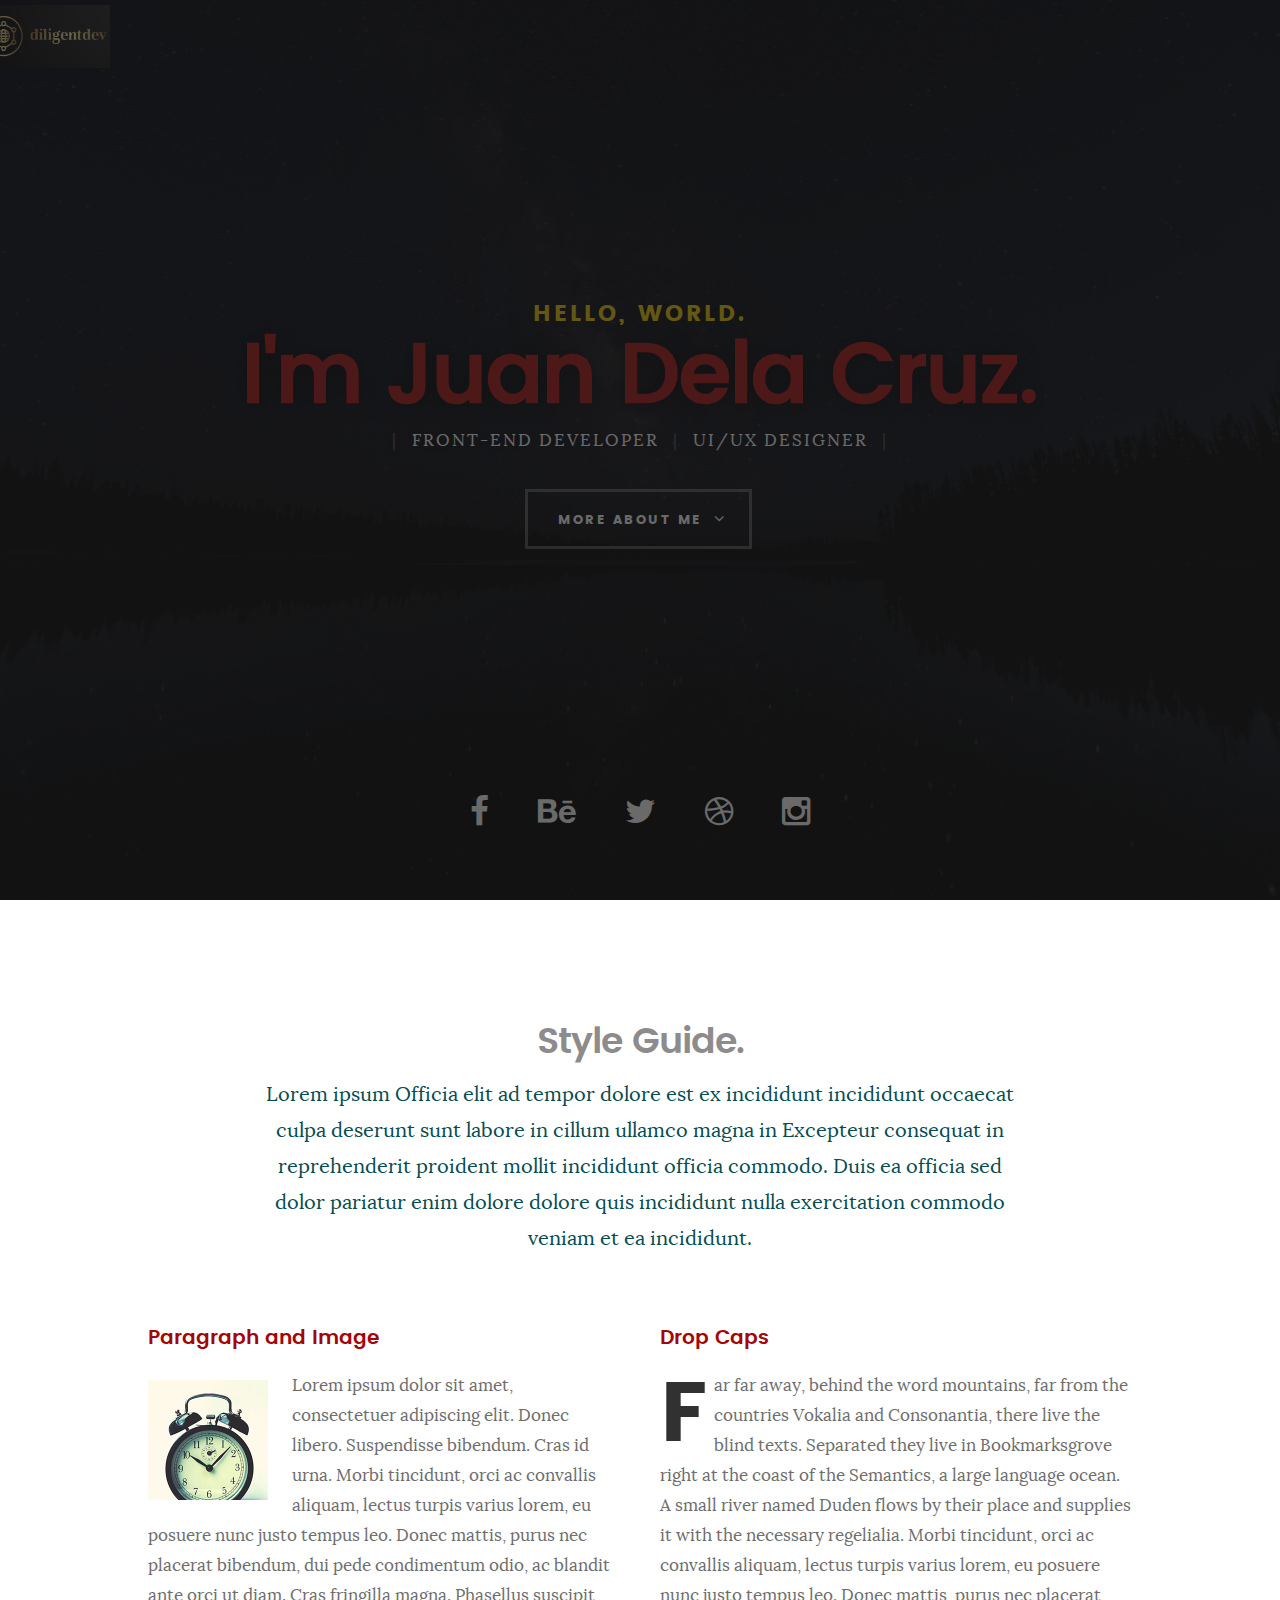
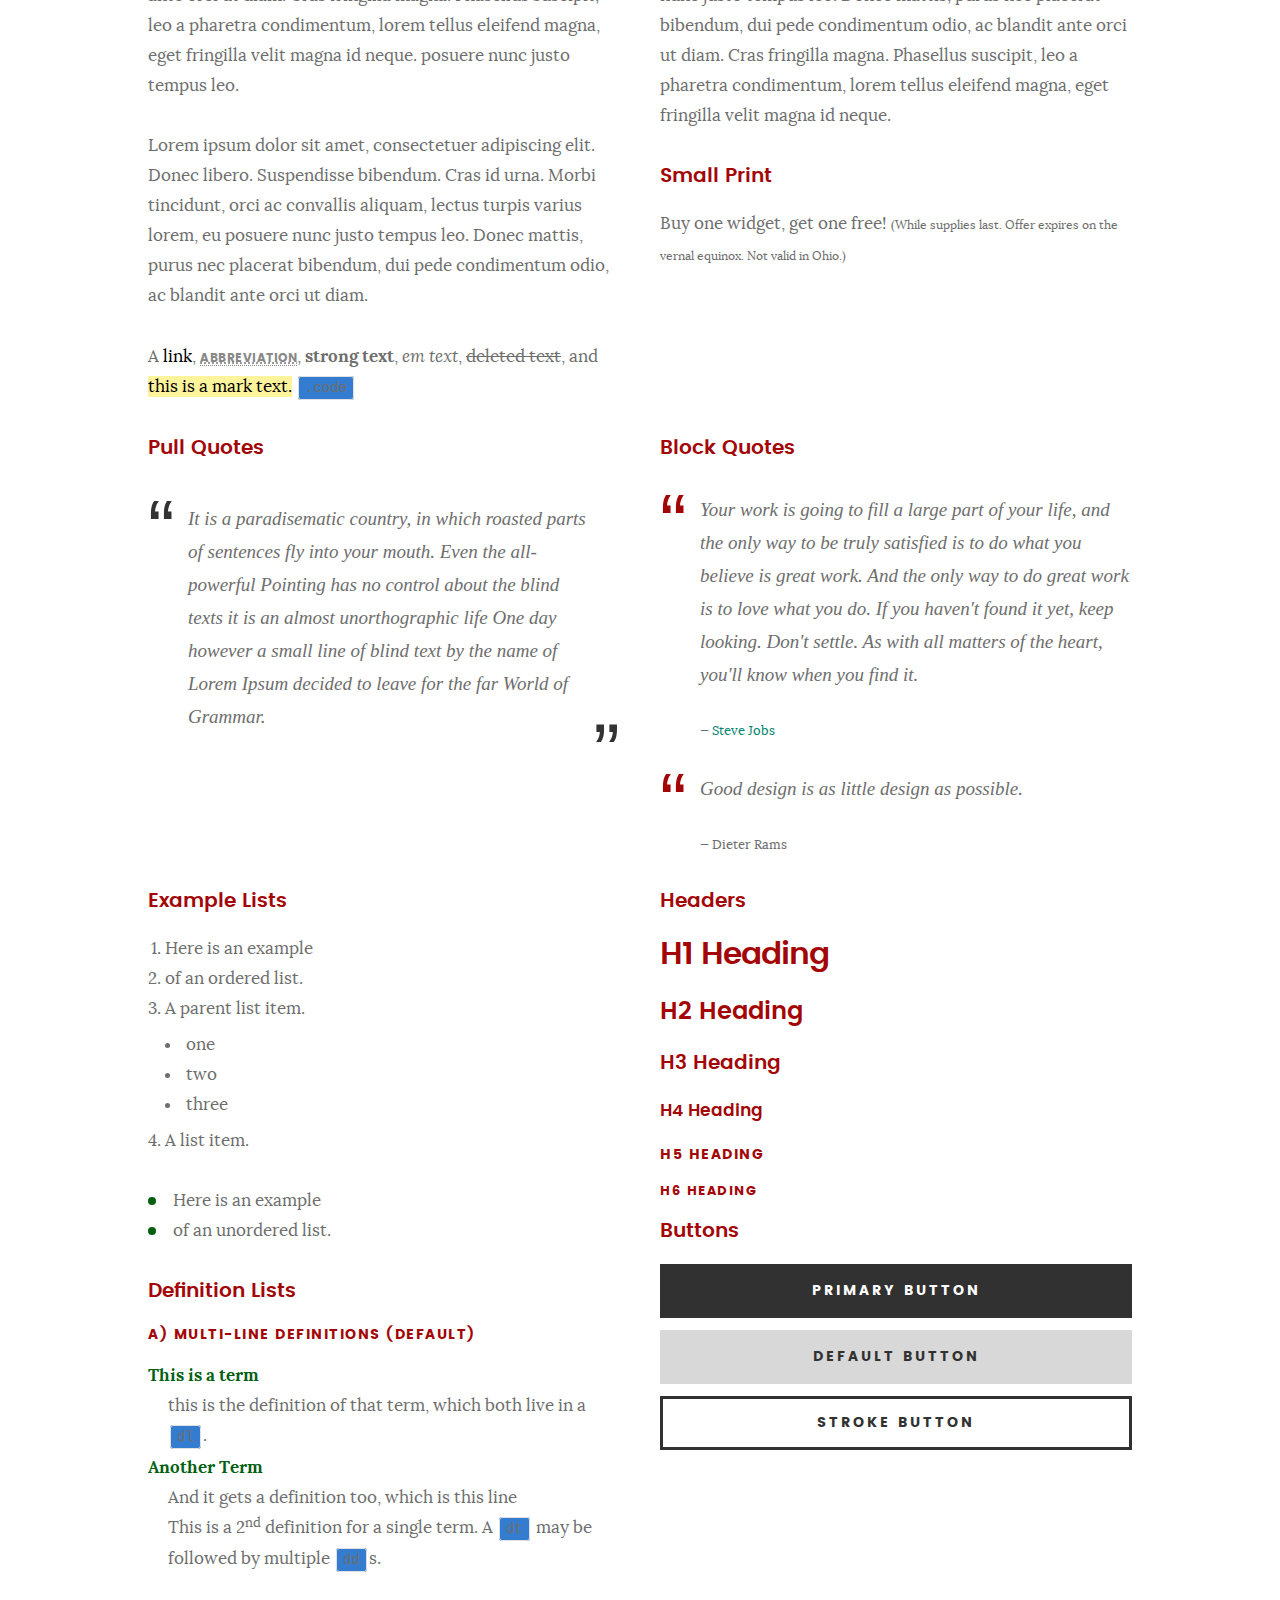
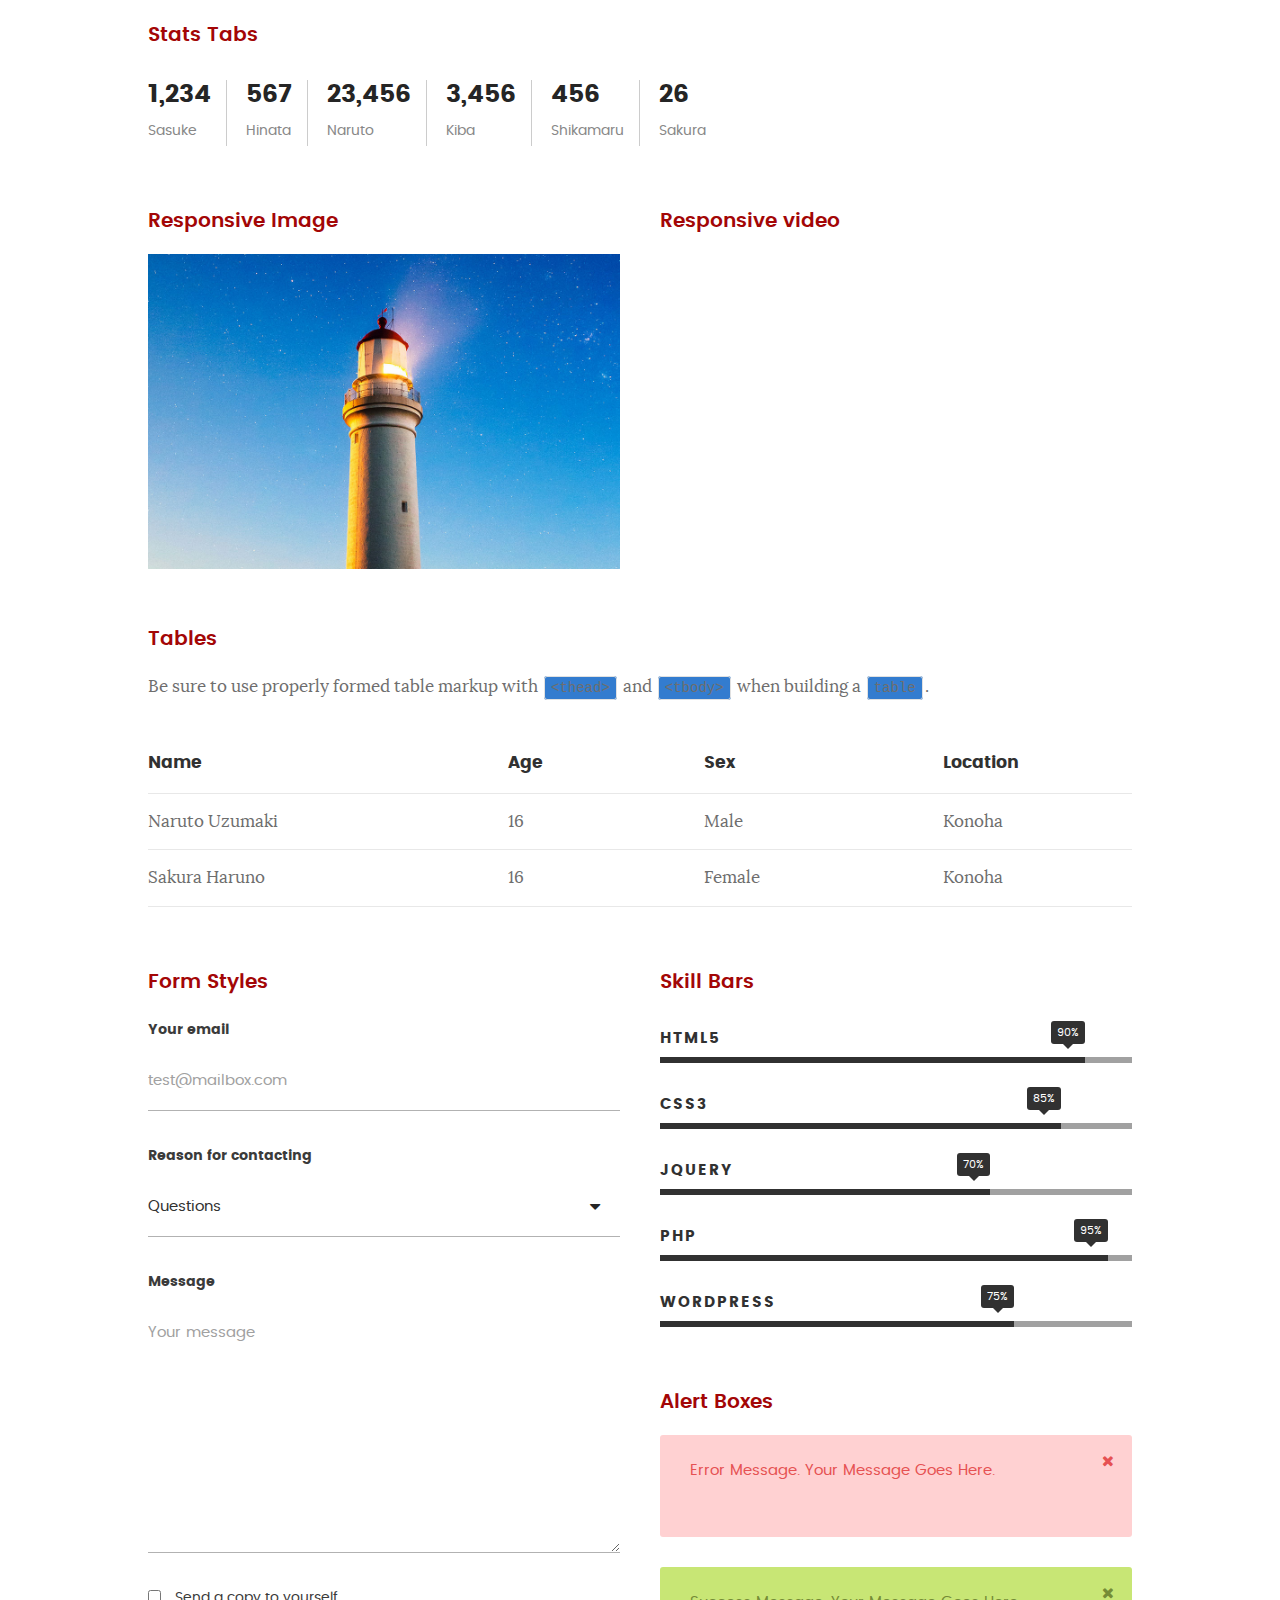
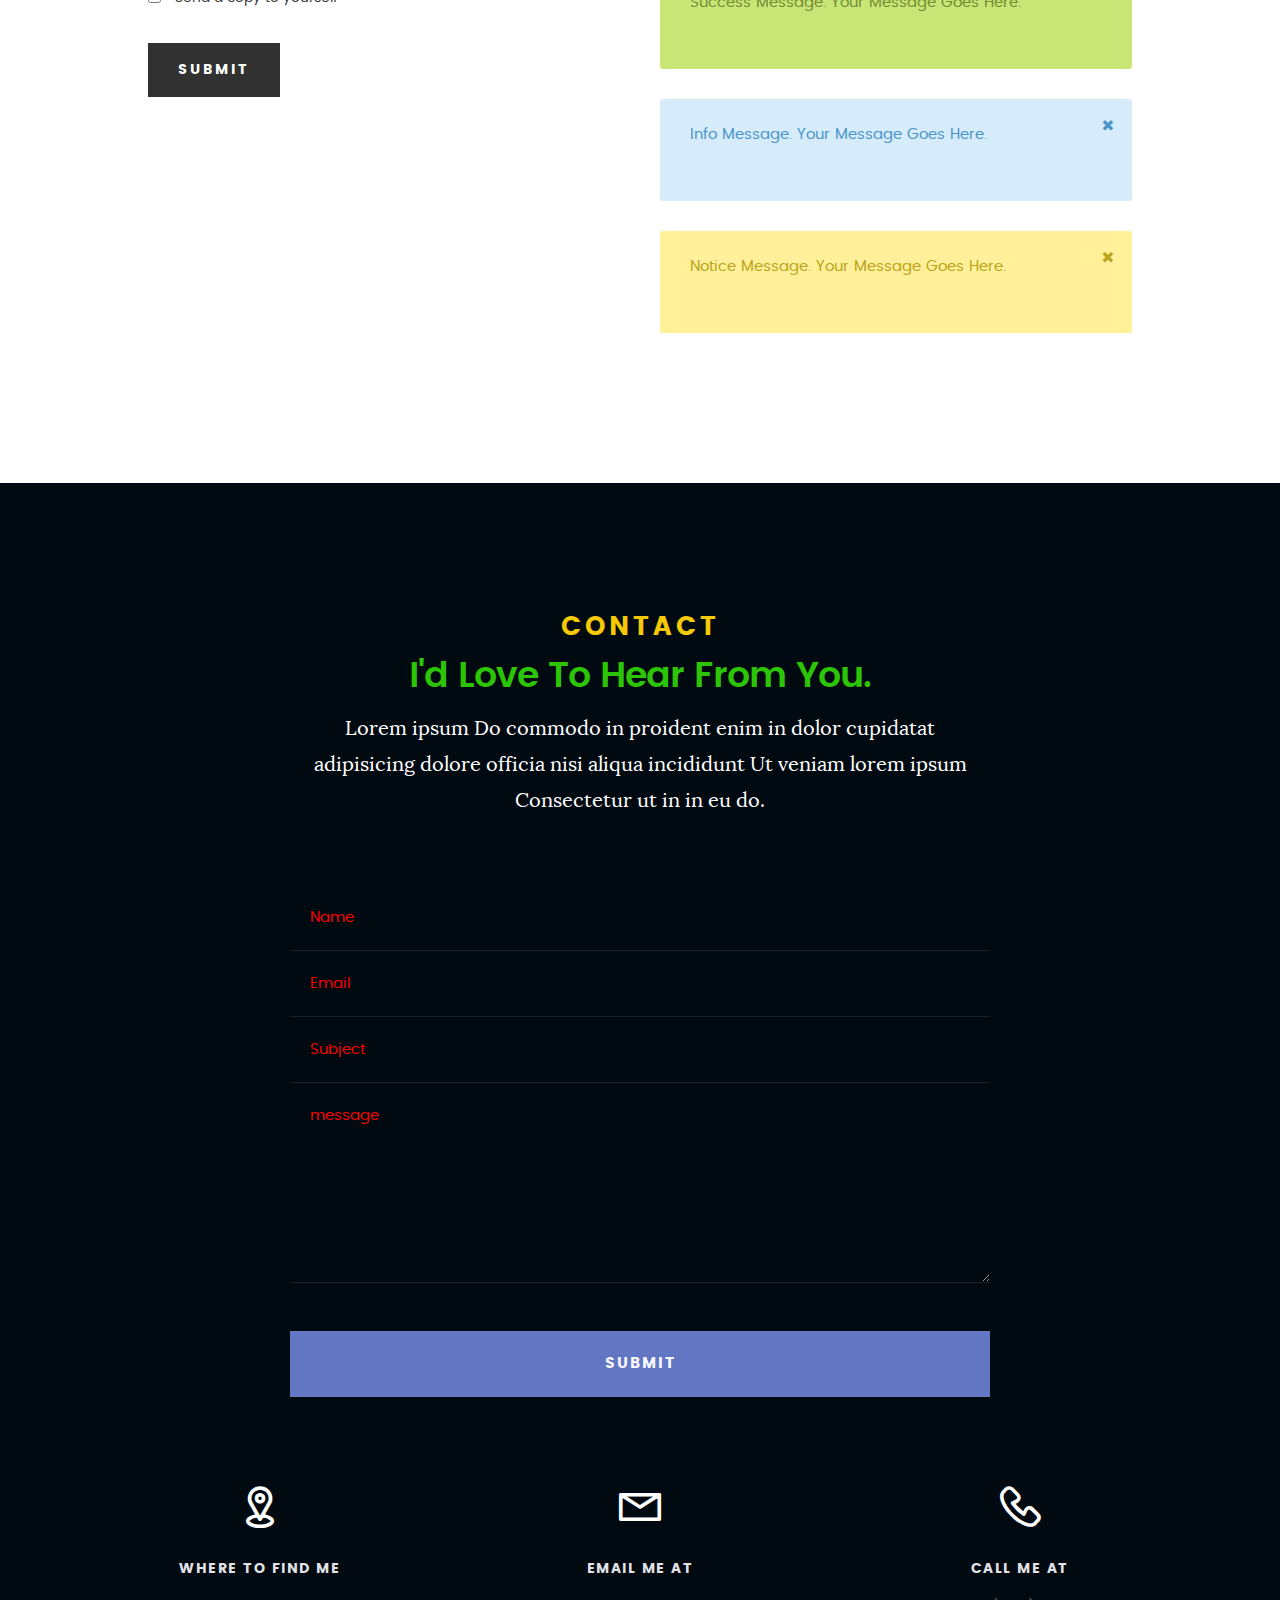
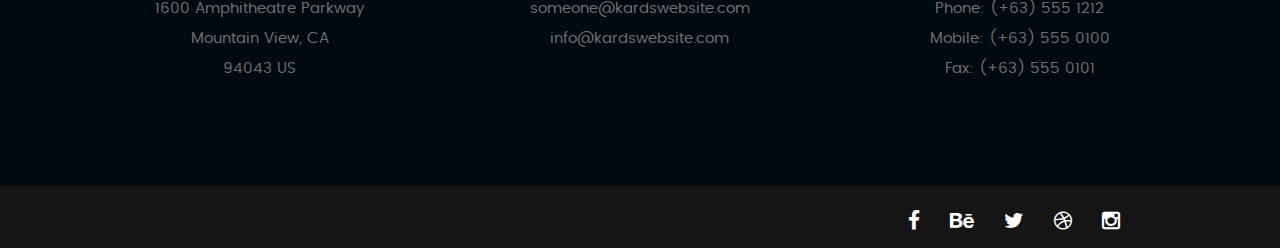
==== commit 78d2a998: "remove footer" ====
--- a/styles.html
+++ b/styles.html
@@ -593,12 +593,6 @@
 	      </div>
 
       	<div class="col-six tab-full">
-	      	<div class="copyright">
-		        	<span>© Copyright Kards 2016.</span> 
-		        	<span>Design by <a href="http://www.styleshout.com/">styleshout</a></span>	         	
-		         </div>		                  
-	      	</div>
-
 	      	<div id="go-top">
 		         <a class="smoothscroll" title="Back to Top" href="#top"><i class="fa fa-long-arrow-up"></i></a>
 		      </div>
--- a/css/main.css
+++ b/css/main.css
@@ -464,24 +464,48 @@
 	top: 50%;
 	width: 60px;
 	height: 60px;
-	margin: -30px 0 0 -30px;
+	margin: -10% 0 0 -10%;
 	padding: 0;
 }
 #loader:before {
 	content: "";
-	border-top: 11px solid #f58e08;
-	border-right: 11px solid #f58e08;
-	border-bottom: 11px solid #f58e08;
-	border-left: 11px solid #f58e08;
+	
 	-webkit-animation: load 1.1s infinite linear;
 	animation: load 1.1s infinite linear;
 	display: block;
 	background-color: transparent;
-	background: url("../images/logo.png") no-repeat center;
-	border-radius: 10%;
-	width: 350px;
-	height: 100px;
-}
+	background: url("../favicon.png") no-repeat center;
+	border-radius: 50%;
+	width: 450px;
+	height: 450px;
+}
+@media only screen and (max-width:768px) {
+	#loader {
+		position: absolute;
+		left: 50%;
+		top: 50%;
+		width: 150px;
+		height: 150px;
+		margin: -10% 0 0 -10%;
+		padding: 0;
+	}
+	#loader:before {
+		content: "";
+		
+		-webkit-animation: load 1.1s infinite linear;
+		animation: load 1.1s infinite linear;
+		display: block;
+		background-color: transparent;
+		background: url("../favicon1.png") no-repeat center;
+		border-radius: 50%;
+		width: 150px;
+		height: 150px;
+		object-fit: cover;
+		
+	}
+	
+}
+
 @-webkit-keyframes load {
 	0% {
 		-webkit-transform: rotate(0deg);
@@ -1087,7 +1111,7 @@
  */
 header {
 	position: fixed;
-	width: 100%;
+	width: 90%;
 	min-height: 66px;
 	z-index: 600;
 	background-color: transparent;
@@ -1098,32 +1122,32 @@
 }
 header .top-bar {
 	display: block;
-	min-width: 124%;
+	min-width: 20%;
 	min-height: 40px;
 	position: absolute;
 	margin-left: -12%;
 	top: 0;
-	background-color: rgba(0,173,181,255);
+	background-color: rgba(238, 13, 118, 0);
 }
 header .logo {
 	float: left;
-	margin-left: 20px;
+	margin-left: 35%;
 	margin-right: 0px;
-	margin-top: -10px;
+	margin-top: -28%;
 	position: relative;
 	background-color: transparent;
 }
 header .logo a {
 	display: block;
-	margin-left: -30%;
+	margin-left: -10%;
 	border: none;
 	font: 0/0 a;
 	text-shadow: none;
 	color:transparent;
 	width: 160px;
 	height: 90px;
-	background: url("../images/logo_transparent.png") no-repeat center;
-	background-size: contain;
+	background: url("../images/logo.png") no-repeat center;
+	background-size: 80% 70%;
 
 }
 
@@ -1508,10 +1532,10 @@
 	margin-left: -30px;
 }
 .intro-info img {
-	height: 9rem;
-	width: 9rem;
+	height: 20rem;
+	width: 20rem;
 	border-radius: 50%;
-	margin: .9rem 0 0 0;
+	margin: -1rem 1rem 1rem 1rem;
 	float: left;
 }
 .intro-info .lead {
@@ -2367,7 +2391,8 @@
 	color: #04ec2b;
 }
 footer .row {
-	max-width: 900px;
+	max-width: 50%;
+	margin-left: 40%;
 }
 footer .social {
 	text-align: right;
@@ -2378,7 +2403,8 @@
 	margin: 0;
 	padding: 0;
 	position: relative;
-	top: -.3rem;
+	top: 2.1rem;
+	
 }
 footer .footer-social li {
 	display: inline-block;
@@ -2388,18 +2414,7 @@
 footer .footer-social li a {
 	color: #FFFFFF;
 }
-footer .copyright span {
-	display: inline-block;
-}
-footer .copyright span::after {
-	content: "|";
-	display: inline-block;
-	padding: 0 1rem 0 1.2rem;
-	color: rgba(255, 255, 255, 0.1);
-}
-footer .copyright span:last-child::after {
-	display: none;
-}
+
 
 /**
  * responsive:
@@ -2409,18 +2424,16 @@
 @media only screen and (max-width:768px) {
 	footer {
 		text-align: center;
+	}
+	footer .row {
+		max-width: 900px;
+		margin-left: 0%;
 	}
 	footer .social {
 		display: block;
 		width: 100%;
 		text-align: center;
-		margin-bottom: 1.5rem;
-	}
-	footer .copyright span {
-		display: block;
-	}
-	footer .copyright span::after {
-		display: none;
+		margin-bottom: 2.5rem;
 	}
 }
 
